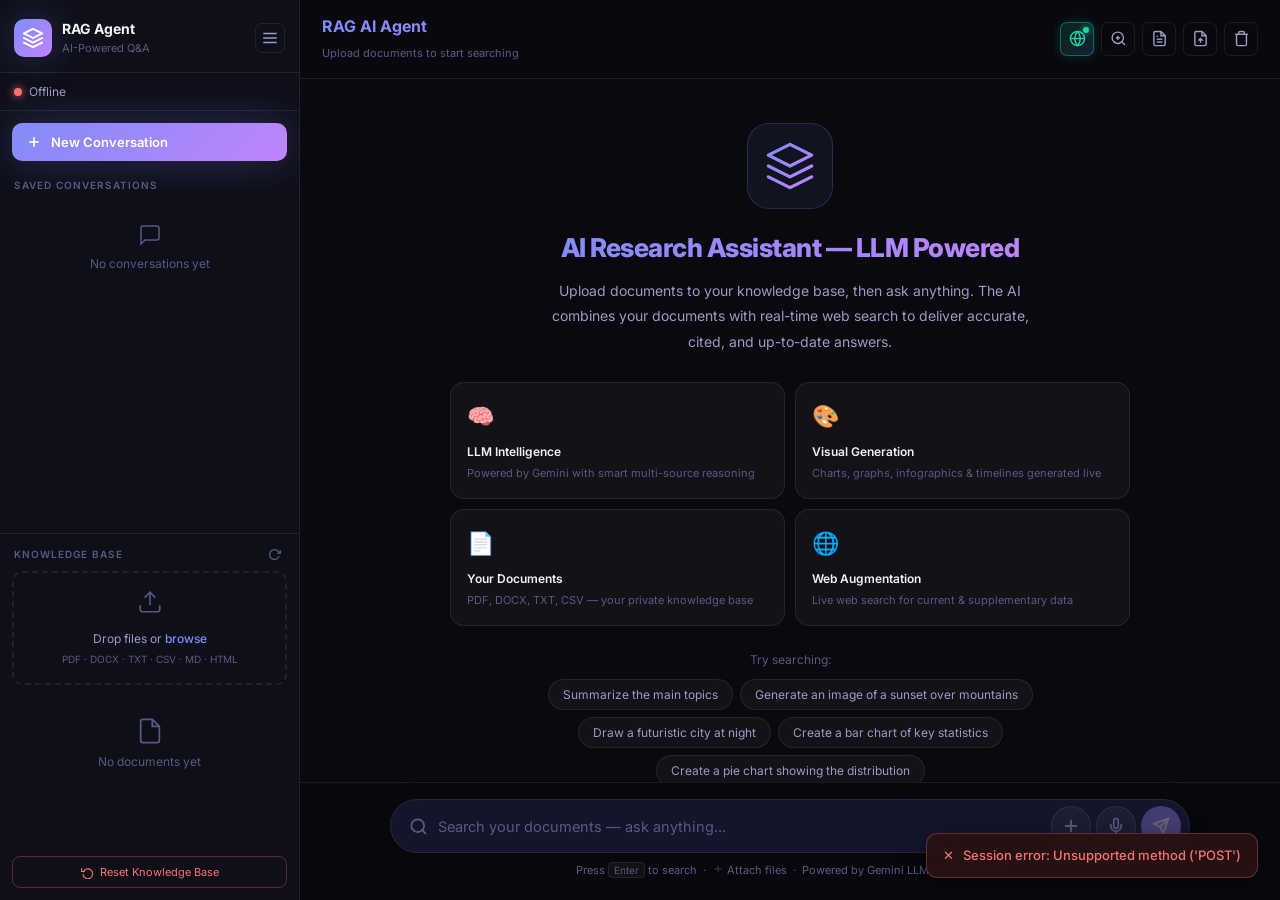
==== frontend/index.html @ 33120e72 "Initial clean commit" ====
<!DOCTYPE html>
<html lang="en">
<head>
  <meta charset="UTF-8" />
  <meta name="viewport" content="width=device-width, initial-scale=1.0" />
  <title>RAG AI Agent — Intelligent Document Q&A</title>
  <meta name="description" content="Upload documents and get AI-powered answers with source citations." />
  <link rel="preconnect" href="https://fonts.googleapis.com" />
  <link rel="preconnect" href="https://fonts.gstatic.com" crossorigin />
  <link href="https://fonts.googleapis.com/css2?family=Inter:wght@300;400;500;600;700;800&family=JetBrains+Mono:wght@400;500&display=swap" rel="stylesheet" />
  <link rel="stylesheet" href="index.css?v=3" />
</head>
<body>

<!-- ══════════════════════════════════ SIDEBAR ══════════════════════════════════ -->
<aside class="sidebar" id="sidebar">
  <div class="sidebar-header">
    <div class="logo">
      <div class="logo-icon">
        <svg width="22" height="22" viewBox="0 0 24 24" fill="none">
          <path d="M12 2L2 7l10 5 10-5-10-5zM2 17l10 5 10-5M2 12l10 5 10-5"
                stroke="currentColor" stroke-width="2" stroke-linecap="round" stroke-linejoin="round"/>
        </svg>
      </div>
      <div class="logo-text">
        <span class="logo-name">RAG Agent</span>
        <span class="logo-tagline">AI-Powered Q&A</span>
      </div>
    </div>
    <button class="sidebar-toggle" id="sidebarToggle" title="Toggle Sidebar">
      <svg width="18" height="18" viewBox="0 0 24 24" fill="none" stroke="currentColor" stroke-width="2">
        <path d="M3 12h18M3 6h18M3 18h18"/>
      </svg>
    </button>
  </div>

  <!-- Status -->
  <div class="status-bar" id="statusBar">
    <div class="status-dot" id="statusDot"></div>
    <span class="status-text" id="statusText">Checking...</span>
    <span class="status-docs" id="statusDocs" hidden></span>
  </div>

  <!-- New Chat -->
  <button class="new-chat-btn" id="newChatBtn">
    <svg width="16" height="16" viewBox="0 0 24 24" fill="none" stroke="currentColor" stroke-width="2.5">
      <line x1="12" y1="5" x2="12" y2="19"/><line x1="5" y1="12" x2="19" y2="12"/>
    </svg>
    New Conversation
  </button>

  <!-- Chat History -->
  <div class="sidebar-section" id="chatHistorySection">
    <div class="section-header">
      <span class="section-title">Saved Conversations</span>
    </div>
    <div class="chat-list" id="chatList">
      <div class="chat-empty" id="chatEmpty">
        <svg width="24" height="24" viewBox="0 0 24 24" fill="none" stroke="currentColor" stroke-width="1.5">
          <path d="M21 15a2 2 0 0 1-2 2H7l-4 4V5a2 2 0 0 1 2-2h14a2 2 0 0 1 2 2z"/>
        </svg>
        <p>No conversations yet</p>
      </div>
    </div>
  </div>

  <!-- Knowledge Base -->
  <div class="sidebar-section">
    <div class="section-header">
      <span class="section-title">Knowledge Base</span>
      <button class="section-action" id="refreshDocsBtn" title="Refresh">
        <svg width="13" height="13" viewBox="0 0 24 24" fill="none" stroke="currentColor" stroke-width="2.5">
          <path d="M23 4v6h-6"/><path d="M20.49 15a9 9 0 1 1-2.12-9.36L23 10"/>
        </svg>
      </button>
    </div>

    <!-- Upload Zone -->
    <div class="upload-zone" id="uploadZone">
      <input type="file" id="fileInput" multiple accept=".pdf,.docx,.doc,.txt,.md,.csv,.html,.htm" hidden />
      <div class="upload-icon">
        <svg width="26" height="26" viewBox="0 0 24 24" fill="none" stroke="currentColor" stroke-width="1.5">
          <path d="M21 15v4a2 2 0 0 1-2 2H5a2 2 0 0 1-2-2v-4"/>
          <polyline points="17 8 12 3 7 8"/><line x1="12" y1="3" x2="12" y2="15"/>
        </svg>
      </div>
      <p class="upload-text">Drop files or <span class="upload-link">browse</span></p>
      <p class="upload-hint">PDF · DOCX · TXT · CSV · MD · HTML</p>
    </div>

    <!-- Progress -->
    <div class="upload-progress" id="uploadProgress" hidden>
      <div class="progress-bar"><div class="progress-fill" id="progressFill"></div></div>
      <span class="progress-label" id="progressLabel">Uploading...</span>
    </div>

    <!-- Doc List -->
    <div class="doc-list" id="docList">
      <div class="doc-empty" id="docEmpty">
        <svg width="28" height="28" viewBox="0 0 24 24" fill="none" stroke="currentColor" stroke-width="1.5">
          <path d="M14 2H6a2 2 0 0 0-2 2v16a2 2 0 0 0 2 2h12a2 2 0 0 0 2-2V8z"/>
          <polyline points="14 2 14 8 20 8"/>
        </svg>
        <p>No documents yet</p>
      </div>
    </div>

    <!-- Reset -->
    <button class="reset-btn" id="resetKbBtn">
      <svg width="13" height="13" viewBox="0 0 24 24" fill="none" stroke="currentColor" stroke-width="2">
        <polyline points="1 4 1 10 7 10"/><path d="M3.51 15a9 9 0 1 0 .49-3.55"/>
      </svg>
      Reset Knowledge Base
    </button>
  </div>
</aside>

<!-- ══════════════════════════════════ MAIN ══════════════════════════════════ -->
<main class="main" id="main">

  <!-- Top Header -->
  <header class="chat-header">
    <button class="mobile-menu-btn" id="mobileMenuBtn">
      <svg width="20" height="20" viewBox="0 0 24 24" fill="none" stroke="currentColor" stroke-width="2">
        <path d="M3 12h18M3 6h18M3 18h18"/>
      </svg>
    </button>
    <div class="header-info">
      <h1 class="header-title" id="headerTitle">RAG AI Agent</h1>
      <span class="header-sub" id="headerSub">Upload documents to start searching</span>
    </div>
    <div class="header-actions">
      <button class="header-btn web-search-toggle active" id="webSearchToggle" title="Web Search: ON — Click to toggle">
        <svg width="17" height="17" viewBox="0 0 24 24" fill="none" stroke="currentColor" stroke-width="2">
          <circle cx="12" cy="12" r="10"/>
          <line x1="2" y1="12" x2="22" y2="12"/>
          <path d="M12 2a15.3 15.3 0 0 1 4 10 15.3 15.3 0 0 1-4 10 15.3 15.3 0 0 1-4-10 15.3 15.3 0 0 1 4-10z"/>
        </svg>
      </button>
      <button class="header-btn" id="topicSearchBtn" title="Keyword Search & Topic Navigation">
        <svg width="17" height="17" viewBox="0 0 24 24" fill="none" stroke="currentColor" stroke-width="2">
          <circle cx="11" cy="11" r="8"/><line x1="21" y1="21" x2="16.65" y2="16.65"/>
          <line x1="8" y1="11" x2="14" y2="11"/>
          <line x1="11" y1="8" x2="11" y2="14"/>
        </svg>
      </button>
      <button class="header-btn" id="generateQuizBtn" title="Auto Generate Quiz">
        <svg width="17" height="17" viewBox="0 0 24 24" fill="none" stroke="currentColor" stroke-width="2">
          <path d="M14 2H6a2 2 0 0 0-2 2v16a2 2 0 0 0 2 2h12a2 2 0 0 0 2-2V8z"></path>
          <polyline points="14 2 14 8 20 8"></polyline>
          <line x1="16" y1="13" x2="8" y2="13"></line>
          <line x1="16" y1="17" x2="8" y2="17"></line>
          <polyline points="10 9 9 9 8 9"></polyline>
        </svg>
      </button>
      <button class="header-btn" id="generatePdfBtn" title="Generate PDF on Topic">
        <svg width="17" height="17" viewBox="0 0 24 24" fill="none" stroke="currentColor" stroke-width="2">
          <path d="M14 2H6a2 2 0 0 0-2 2v16a2 2 0 0 0 2 2h12a2 2 0 0 0 2-2V8z"></path>
          <polyline points="14 2 14 8 20 8"></polyline>
          <line x1="12" y1="18" x2="12" y2="12"></line>
          <polyline points="9 15 12 12 15 15"></polyline>
        </svg>
      </button>
      <button class="header-btn" id="clearChatBtn" title="Clear conversation">
        <svg width="17" height="17" viewBox="0 0 24 24" fill="none" stroke="currentColor" stroke-width="2">
          <polyline points="3 6 5 6 21 6"/>
          <path d="M19 6v14a2 2 0 0 1-2 2H7a2 2 0 0 1-2-2V6m3 0V4a2 2 0 0 1 2-2h4a2 2 0 0 1 2 2v2"/>
        </svg>
      </button>
    </div>
  </header>

  <!-- Messages / Welcome Area -->
  <div class="chat-area" id="chatArea">

    <!-- Welcome Screen (shown before first query) -->
    <div class="welcome-screen" id="welcomeScreen">
      <div class="welcome-icon">
        <svg width="52" height="52" viewBox="0 0 24 24" fill="none">
          <path d="M12 2L2 7l10 5 10-5-10-5z" stroke="url(#wg)" stroke-width="1.5" stroke-linecap="round" stroke-linejoin="round"/>
          <path d="M2 17l10 5 10-5"           stroke="url(#wg)" stroke-width="1.5" stroke-linecap="round" stroke-linejoin="round"/>
          <path d="M2 12l10 5 10-5"           stroke="url(#wg)" stroke-width="1.5" stroke-linecap="round" stroke-linejoin="round"/>
          <defs>
            <linearGradient id="wg" x1="2" y1="2" x2="22" y2="22" gradientUnits="userSpaceOnUse">
              <stop stop-color="#818cf8"/><stop offset="1" stop-color="#c084fc"/>
            </linearGradient>
          </defs>
        </svg>
      </div>
      <h2 class="welcome-title">AI Research Assistant — LLM Powered</h2>
      <p class="welcome-desc">Upload documents to your knowledge base, then ask anything. The AI combines your documents with real-time web search to deliver accurate, cited, and up-to-date answers.</p>

      <div class="welcome-cards">
        <div class="wcard"><div class="wcard-icon">🧠</div><h3>LLM Intelligence</h3><p>Powered by Gemini with smart multi-source reasoning</p></div>
        <div class="wcard"><div class="wcard-icon">🎨</div><h3>Visual Generation</h3><p>Charts, graphs, infographics & timelines generated live</p></div>
        <div class="wcard"><div class="wcard-icon">📄</div><h3>Your Documents</h3><p>PDF, DOCX, TXT, CSV — your private knowledge base</p></div>
        <div class="wcard"><div class="wcard-icon">🌐</div><h3>Web Augmentation</h3><p>Live web search for current & supplementary data</p></div>
      </div>

      <p class="suggestions-label">Try searching:</p>
      <div class="suggestion-chips" id="suggestionChips">
        <button class="chip">Summarize the main topics</button>
        <button class="chip">Generate an image of a sunset over mountains</button>
        <button class="chip">Draw a futuristic city at night</button>
        <button class="chip">Create a bar chart of key statistics</button>
        <button class="chip">Create a pie chart showing the distribution</button>
      </div>
    </div>

    <!-- Chat messages injected here -->
    <div class="messages" id="messages"></div>
  </div>

  <!-- ══════════ SEARCH BAR ══════════ -->
  <div class="search-area" id="searchArea">
    <div class="search-bar-wrap">
      <!-- Attached files preview area -->
      <div class="attached-files-preview" id="attachedFilesPreview" hidden></div>

      <div class="search-bar" id="searchBar">
        <span class="search-icon-left">
          <svg width="19" height="19" viewBox="0 0 24 24" fill="none" stroke="currentColor" stroke-width="2.2" stroke-linecap="round" stroke-linejoin="round">
            <circle cx="11" cy="11" r="8"/><line x1="21" y1="21" x2="16.65" y2="16.65"/>
          </svg>
        </span>
        <input
          type="text"
          class="search-input"
          id="chatInput"
          placeholder="Search your documents — ask anything..."
          maxlength="4000"
          autocomplete="off"
        />
        <!-- Attach file button -->
        <button type="button" class="search-attach-btn" id="attachBtn" title="Attach files (PDF, images, docs)">
          <svg width="18" height="18" viewBox="0 0 24 24" fill="none" stroke="currentColor" stroke-width="2.5" stroke-linecap="round" stroke-linejoin="round">
            <line x1="12" y1="5" x2="12" y2="19"></line>
            <line x1="5" y1="12" x2="19" y2="12"></line>
          </svg>
        </button>
        <button type="button" class="search-submit" id="voiceBtn" title="Voice Search">
          <svg width="18" height="18" viewBox="0 0 24 24" fill="none" stroke="currentColor" stroke-width="2.2" stroke-linecap="round" stroke-linejoin="round">
            <path d="M12 2a3 3 0 0 0-3 3v7a3 3 0 0 0 6 0V5a3 3 0 0 0-3-3Z"></path>
            <path d="M19 10v2a7 7 0 0 1-14 0v-2"></path>
            <line x1="12" y1="19" x2="12" y2="22"></line>
          </svg>
        </button>
        <button class="search-submit" id="sendBtn" disabled title="Search">
          <svg width="18" height="18" viewBox="0 0 24 24" fill="none" stroke="currentColor" stroke-width="2.5" stroke-linecap="round" stroke-linejoin="round">
            <line x1="22" y1="2" x2="11" y2="13"/>
            <polygon points="22 2 15 22 11 13 2 9 22 2"/>
          </svg>
        </button>
      </div>
    </div>
    <!-- Hidden file input (must be outside the search-bar flex container to work reliably) -->
    <input type="file" id="chatFileInput" multiple accept=".pdf,.docx,.doc,.txt,.md,.csv,.html,.htm,.png,.jpg,.jpeg,.gif,.webp,.bmp,.svg" style="display:none;position:absolute;width:0;height:0;overflow:hidden" />
    <p class="search-hint">Press <kbd>Enter</kbd> to search &nbsp;·&nbsp; <svg width="12" height="12" viewBox="0 0 24 24" fill="none" stroke="currentColor" stroke-width="2.5" style="vertical-align:-1px;opacity:.5"><line x1="12" y1="5" x2="12" y2="19"></line><line x1="5" y1="12" x2="19" y2="12"></line></svg> Attach files &nbsp;·&nbsp; Powered by Gemini LLM + Web Search</p>
  </div>

</main>

<!-- Topic Search Panel -->
<div class="topic-search-overlay" id="topicSearchOverlay" hidden>
  <div class="topic-search-panel" id="topicSearchPanel">
    <div class="topic-panel-header">
      <div class="topic-panel-title-row">
        <div class="topic-panel-icon">
          <svg width="20" height="20" viewBox="0 0 24 24" fill="none" stroke="currentColor" stroke-width="2">
            <circle cx="11" cy="11" r="8"/><line x1="21" y1="21" x2="16.65" y2="16.65"/>
          </svg>
        </div>
        <div>
          <h2 class="topic-panel-title">Keyword Search</h2>
          <p class="topic-panel-subtitle">Find topics & sections across all documents</p>
        </div>
      </div>
      <button class="topic-panel-close" id="topicSearchClose" title="Close">
        <svg width="18" height="18" viewBox="0 0 24 24" fill="none" stroke="currentColor" stroke-width="2.5">
          <line x1="18" y1="6" x2="6" y2="18"/><line x1="6" y1="6" x2="18" y2="18"/>
        </svg>
      </button>
    </div>
    <div class="topic-search-input-wrap">
      <svg class="topic-search-icon" width="16" height="16" viewBox="0 0 24 24" fill="none" stroke="currentColor" stroke-width="2.2">
        <circle cx="11" cy="11" r="8"/><line x1="21" y1="21" x2="16.65" y2="16.65"/>
      </svg>
      <input type="text" class="topic-search-input" id="topicSearchInput" placeholder='Search keywords, e.g. "Encryption", "Machine Learning"...' autocomplete="off" />
      <button class="topic-search-go" id="topicSearchGo" title="Search">
        <svg width="16" height="16" viewBox="0 0 24 24" fill="none" stroke="currentColor" stroke-width="2.5">
          <polyline points="9 18 15 12 9 6"/>
        </svg>
      </button>
    </div>
    <div class="topic-search-stats" id="topicSearchStats" hidden></div>
    <div class="topic-search-results" id="topicSearchResults">
      <div class="topic-empty-state" id="topicEmptyState">
        <div class="topic-empty-icon">🔍</div>
        <p class="topic-empty-title">Search your documents</p>
        <p class="topic-empty-desc">Enter a keyword to find all relevant sections, topics, and pages across your uploaded PDFs and documents.</p>
        <div class="topic-suggestion-chips">
          <button class="topic-chip" data-keyword="summary">Summary</button>
          <button class="topic-chip" data-keyword="introduction">Introduction</button>
          <button class="topic-chip" data-keyword="conclusion">Conclusion</button>
          <button class="topic-chip" data-keyword="methodology">Methodology</button>
          <button class="topic-chip" data-keyword="results">Results</button>
        </div>
      </div>
      <div class="topic-loading" id="topicLoading" hidden>
        <div class="topic-loading-spinner"></div>
        <p>Searching documents...</p>
      </div>
    </div>
  </div>
</div>

<!-- Toast container -->
<div class="toast-container" id="toastContainer"></div>

<!-- Confirm modal -->
<div class="modal-overlay" id="confirmModal" hidden>
  <div class="modal">
    <div class="modal-icon">⚠️</div>
    <h3 class="modal-title" id="modalTitle">Confirm Action</h3>
    <p class="modal-body"  id="modalBody">Are you sure?</p>
    <div class="modal-actions">
      <button class="modal-btn modal-cancel"  id="modalCancel">Cancel</button>
      <button class="modal-btn modal-confirm" id="modalConfirm">Confirm</button>
    </div>
  </div>
</div>

<!-- Topic PDF Generation Modal -->
<div class="modal-overlay" id="pdfTopicModal" hidden>
  <div class="modal">
    <div class="modal-icon">📄</div>
    <h3 class="modal-title">Generate PDF Report</h3>
    <p class="modal-body" style="font-size: 13px; color: var(--t2); line-height: 1.6; margin-bottom: 12px;">Enter the topic you want to generate a detailed, structured PDF report for. The report will be automatically added to your Knowledge Base.</p>
    <div class="modal-input-wrap" style="margin: 15px 0; width: 100%;">
      <input type="text" id="pdfTopicInput" placeholder="e.g., Quantum Computing, Neural Networks, Photosynthesis..." 
             style="width: 100%; padding: 10px 14px; border-radius: 8px; border: 1px solid var(--border); background: var(--bg-card); color: var(--t1); font-family: inherit; font-size: 14px; outline: none; transition: border-color 0.2s;" />
    </div>
    <div class="modal-actions">
      <button class="modal-btn modal-cancel" id="pdfTopicCancel">Cancel</button>
      <button class="modal-btn modal-confirm" id="pdfTopicConfirm" style="background: var(--indigo); border: none; color: #fff;">Generate</button>
    </div>
  </div>
</div>

<script src="app.js?v=3"></script>
</body>
</html>
---- frontend/index.css ----
/* ── Variables ── */
:root {
  --bg:        #09090f;
  --bg-s:      #0f0f1a;
  --bg-e:      #14142b;
  --bg-card:   rgba(255,255,255,0.04);
  --bg-hover:  rgba(255,255,255,0.07);
  --indigo:    #818cf8;
  --purple:    #c084fc;
  --grad:      linear-gradient(135deg,#818cf8,#c084fc);
  --glow:      0 0 40px rgba(129,140,248,.25);
  --t1:        #f1f1f8;
  --t2:        #9b9bc4;
  --tm:        #5a5a80;
  --border:    rgba(255,255,255,.08);
  --bfocus:    rgba(129,140,248,.5);
  --green:     #22d3a5;
  --red:       #f87171;
  --yellow:    #fbbf24;
  --sw:        300px;
  --ease:      cubic-bezier(.4,0,.2,1);
  --dur:       .2s;
}

*,*::before,*::after{box-sizing:border-box;margin:0;padding:0}

html{height:100%}

body {
  height: 100vh;
  display: flex;
  overflow: hidden;
  background: var(--bg);
  color: var(--t1);
  font-family: 'Inter', system-ui, sans-serif;
  font-size: 15px;
  line-height: 1.6;
  -webkit-font-smoothing: antialiased;
}

::-webkit-scrollbar{width:5px}
::-webkit-scrollbar-track{background:transparent}
::-webkit-scrollbar-thumb{background:var(--border);border-radius:99px}

/* ══ SIDEBAR ══ */
.sidebar {
  width: var(--sw);
  min-width: var(--sw);
  height: 100vh;
  background: var(--bg-s);
  border-right: 1px solid var(--border);
  display: flex;
  flex-direction: column;
  overflow: hidden;
  flex-shrink: 0;
  transition: width var(--dur) var(--ease), min-width var(--dur) var(--ease);
}
.sidebar.collapsed{width:0;min-width:0}

.sidebar-header{
  display:flex;align-items:center;justify-content:space-between;
  padding:18px 14px 14px;border-bottom:1px solid var(--border);flex-shrink:0;
}
.logo{display:flex;align-items:center;gap:10px}
.logo-icon{
  width:38px;height:38px;border-radius:10px;background:var(--grad);
  display:flex;align-items:center;justify-content:center;color:#fff;
  flex-shrink:0;box-shadow:var(--glow);
}
.logo-name{display:block;font-size:14px;font-weight:700;color:var(--t1)}
.logo-tagline{display:block;font-size:11px;color:var(--tm)}
.sidebar-toggle{
  background:none;border:1px solid var(--border);border-radius:7px;
  color:var(--t2);width:30px;height:30px;display:flex;align-items:center;
  justify-content:center;cursor:pointer;transition:all var(--dur) var(--ease);
}
.sidebar-toggle:hover{background:var(--bg-hover);color:var(--t1)}

.status-bar{
  display:flex;align-items:center;gap:7px;padding:9px 14px;
  border-bottom:1px solid var(--border);flex-shrink:0;
}
.status-dot{width:8px;height:8px;border-radius:50%;background:var(--tm);flex-shrink:0;transition:background .5s}
.status-dot.ok{background:var(--green);box-shadow:0 0 8px var(--green)}
.status-dot.error{background:var(--red);box-shadow:0 0 8px var(--red)}
.status-dot.warn{background:var(--yellow);box-shadow:0 0 8px var(--yellow)}
.status-dot.pulsing{animation:pdot 1.2s ease-in-out infinite}
@keyframes pdot{0%,100%{opacity:1}50%{opacity:.3}}
.status-text{font-size:12px;color:var(--t2);flex:1}
.status-docs{font-size:11px;color:var(--tm);background:var(--bg-card);padding:2px 7px;border-radius:99px;border:1px solid var(--border)}

.new-chat-btn{
  margin:12px 12px 6px;display:flex;align-items:center;gap:9px;padding:11px 14px;
  background:var(--grad);border:none;border-radius:10px;color:#fff;font-size:13px;
  font-weight:600;font-family:inherit;cursor:pointer;box-shadow:var(--glow);
  transition:opacity var(--dur),transform var(--dur);
}
.new-chat-btn:hover{opacity:.85;transform:translateY(-1px)}

.sidebar-section{display:flex;flex-direction:column;flex:1;overflow:hidden}
.section-header{display:flex;align-items:center;justify-content:space-between;padding:10px 14px 6px;flex-shrink:0}
.section-title{font-size:10px;font-weight:600;color:var(--tm);text-transform:uppercase;letter-spacing:1px}
.section-action{background:none;border:none;color:var(--tm);cursor:pointer;padding:4px;border-radius:5px;display:flex;align-items:center;transition:color var(--dur),background var(--dur)}
.section-action:hover{color:var(--t1);background:var(--bg-hover)}

.upload-zone{
  margin:0 12px 8px;border:2px dashed var(--border);border-radius:10px;
  padding:16px 10px;text-align:center;cursor:pointer;transition:all var(--dur) var(--ease);flex-shrink:0;
}
.upload-zone:hover,.upload-zone.drag-over{border-color:var(--indigo);background:rgba(129,140,248,.06)}
.upload-icon{color:var(--tm);margin-bottom:7px}
.upload-zone:hover .upload-icon{color:var(--indigo)}
.upload-text{font-size:12px;color:var(--t2)}
.upload-link{color:var(--indigo);font-weight:500}
.upload-hint{font-size:10px;color:var(--tm);margin-top:3px}

.upload-progress{margin:0 12px 8px;flex-shrink:0}
.progress-bar{height:4px;background:var(--border);border-radius:99px;overflow:hidden;margin-bottom:5px}
.progress-fill{height:100%;background:var(--grad);border-radius:99px;width:0%;transition:width .4s var(--ease)}
.progress-label{font-size:11px;color:var(--tm)}

.doc-list{flex:1;overflow-y:auto;padding:0 6px}
.doc-empty{display:flex;flex-direction:column;align-items:center;gap:7px;padding:24px 14px;color:var(--tm);text-align:center}
.doc-empty p{font-size:12px}
.doc-item{
  display:flex;align-items:flex-start;gap:9px;padding:9px;border-radius:9px;
  cursor:default;transition:background var(--dur);border:1px solid transparent;margin-bottom:3px;
  animation:sin .25s var(--ease);
}
@keyframes sin{from{opacity:0;transform:translateX(-8px)}to{opacity:1;transform:none}}
.doc-item:hover{background:var(--bg-hover);border-color:var(--border)}
.doc-icon{width:30px;height:30px;border-radius:7px;display:flex;align-items:center;justify-content:center;font-size:13px;flex-shrink:0}
.doc-icon.pdf{background:rgba(248,113,113,.12)}
.doc-icon.docx,.doc-icon.doc{background:rgba(96,165,250,.12)}
.doc-icon.txt,.doc-icon.md{background:rgba(52,211,153,.12)}
.doc-icon.csv{background:rgba(251,191,36,.12)}
.doc-icon.html,.doc-icon.htm{background:rgba(251,146,60,.12)}
.doc-info{flex:1;min-width:0}
.doc-name{font-size:11px;font-weight:500;color:var(--t1);white-space:nowrap;overflow:hidden;text-overflow:ellipsis}
.doc-meta{font-size:10px;color:var(--tm);margin-top:1px}
.doc-delete{background:none;border:none;color:var(--tm);cursor:pointer;padding:3px;border-radius:5px;opacity:0;transition:all var(--dur)}
.doc-item:hover .doc-delete{opacity:1}
.doc-delete:hover{color:var(--red);background:rgba(248,113,113,.12)}

.reset-btn{
  display:flex;align-items:center;gap:6px;justify-content:center;
  margin:6px 12px 12px;padding:8px;background:none;
  border:1px solid rgba(248,113,113,.3);border-radius:8px;color:var(--red);
  font-size:11px;font-family:inherit;cursor:pointer;transition:all var(--dur);flex-shrink:0;
}
.reset-btn:hover{background:rgba(248,113,113,.08);border-color:var(--red)}

/* Chat list styles */
.chat-list {
  flex: 1;
  overflow-y: auto;
  padding: 0 6px;
  border-bottom: 1px solid var(--border);
}
.chat-empty {
  display: flex;
  flex-direction: column;
  align-items: center;
  gap: 7px;
  padding: 24px 14px;
  color: var(--tm);
  text-align: center;
}
.chat-empty p {
  font-size: 12px;
}
.chat-item {
  display: flex;
  align-items: center;
  gap: 9px;
  padding: 9px;
  border-radius: 9px;
  cursor: pointer;
  transition: background var(--dur), border-color var(--dur);
  border: 1px solid transparent;
  margin-bottom: 3px;
  animation: sin .25s var(--ease);
  position: relative;
}
.chat-item:hover {
  background: var(--bg-hover);
  border-color: var(--border);
}
.chat-item.active {
  background: rgba(129,140,248,.1);
  border-color: rgba(129,140,248,.25);
}
.chat-icon {
  width: 30px;
  height: 30px;
  border-radius: 7px;
  display: flex;
  align-items: center;
  justify-content: center;
  font-size: 13px;
  flex-shrink: 0;
  background: rgba(192,132,252,.12);
}
.chat-info {
  flex: 1;
  min-width: 0;
}
.chat-name {
  font-size: 11px;
  font-weight: 500;
  color: var(--t1);
  white-space: nowrap;
  overflow: hidden;
  text-overflow: ellipsis;
}
.chat-meta {
  font-size: 10px;
  color: var(--tm);
  margin-top: 1px;
}
.chat-delete {
  background: none;
  border: none;
  color: var(--tm);
  cursor: pointer;
  padding: 3px;
  border-radius: 5px;
  opacity: 0;
  transition: all var(--dur);
  display: flex;
  align-items: center;
  justify-content: center;
}
.chat-item:hover .chat-delete {
  opacity: 1;
}
.chat-delete:hover {
  color: var(--red);
  background: rgba(248,113,113,.12);
}


/* ══ MAIN ══ */
.main {
  flex: 1;
  min-width: 0;
  height: 100vh;
  display: flex;
  flex-direction: column;
  overflow: hidden;
  background: var(--bg);
}

/* Header */
.chat-header{
  display:flex;align-items:center;gap:12px;padding:14px 22px;
  border-bottom:1px solid var(--border);background:rgba(9,9,15,.85);
  backdrop-filter:blur(12px);flex-shrink:0;z-index:10;
}
.mobile-menu-btn{display:none;background:none;border:none;color:var(--t2);cursor:pointer;padding:5px;border-radius:7px}
.mobile-menu-btn:hover{background:var(--bg-hover)}
.header-info{flex:1}
.header-title{
  font-size:16px;font-weight:700;
  background:var(--grad);-webkit-background-clip:text;-webkit-text-fill-color:transparent;
}
.header-sub{font-size:11px;color:var(--tm)}
.header-actions{display:flex;gap:7px}
.header-btn{
  background:none;border:1px solid var(--border);border-radius:7px;
  color:var(--t2);width:34px;height:34px;display:flex;align-items:center;
  justify-content:center;cursor:pointer;transition:all var(--dur);
}
.header-btn:hover{background:var(--bg-hover);color:var(--t1)}

/* Chat area (scrollable) */
.chat-area{
  flex:1;
  overflow-y:auto;
  padding:24px;
  display:flex;
  flex-direction:column;
  min-height:0;
}

/* Welcome */
.welcome-screen{
  display:flex;flex-direction:column;align-items:center;text-align:center;
  max-width:680px;margin:auto;padding:20px 0;animation:fup .5s var(--ease);
}
@keyframes fup{from{opacity:0;transform:translateY(18px)}to{opacity:1;transform:none}}
.welcome-icon{
  width:86px;height:86px;border-radius:22px;background:rgba(129,140,248,.08);
  display:flex;align-items:center;justify-content:center;margin-bottom:18px;
  border:1px solid rgba(129,140,248,.2);animation:float 4s ease-in-out infinite;
}
@keyframes float{0%,100%{transform:translateY(0)}50%{transform:translateY(-7px)}}
.welcome-title{font-size:26px;font-weight:800;letter-spacing:-.5px;margin-bottom:10px;background:var(--grad);-webkit-background-clip:text;-webkit-text-fill-color:transparent}
.welcome-desc{font-size:14px;color:var(--t2);max-width:480px;margin-bottom:28px;line-height:1.8}
.welcome-cards{display:grid;grid-template-columns:repeat(2,1fr);gap:10px;width:100%;margin-bottom:24px}
.wcard{background:var(--bg-card);border:1px solid var(--border);border-radius:14px;padding:16px;text-align:left;transition:all var(--dur)}
.wcard:hover{background:var(--bg-hover);border-color:rgba(129,140,248,.3);transform:translateY(-2px)}
.wcard-icon{font-size:22px;margin-bottom:8px}
.wcard h3{font-size:12px;font-weight:600;color:var(--t1);margin-bottom:4px}
.wcard p{font-size:11px;color:var(--tm);line-height:1.5}
.suggestions-label{font-size:12px;color:var(--tm);margin-bottom:10px}
.suggestion-chips{display:flex;flex-wrap:wrap;gap:7px;justify-content:center}
.chip{
  background:var(--bg-card);border:1px solid var(--border);border-radius:99px;
  padding:7px 14px;font-size:12px;color:var(--t2);cursor:pointer;font-family:inherit;
  transition:all var(--dur);
}
.chip:hover{border-color:var(--indigo);color:var(--indigo);background:rgba(129,140,248,.07)}

/* Messages */
.messages{display:flex;flex-direction:column;gap:18px;max-width:780px;margin:0 auto;width:100%}
.message{display:flex;gap:12px;animation:fup .3s var(--ease)}
.message.user{flex-direction:row-reverse}
.message-avatar{width:34px;height:34px;border-radius:9px;flex-shrink:0;display:flex;align-items:center;justify-content:center;font-size:15px}
.message.user .message-avatar{background:var(--grad)}
.message.assistant .message-avatar{background:rgba(129,140,248,.1);border:1px solid rgba(129,140,248,.2)}
.message-body{flex:1;max-width:80%}
.message.user .message-body{display:flex;flex-direction:column;align-items:flex-end}
.message-bubble{padding:12px 16px;border-radius:14px;font-size:14px;line-height:1.75}
.message.user .message-bubble{background:var(--grad);color:#fff;border-bottom-right-radius:3px}
.message.assistant .message-bubble{background:var(--bg-e);border:1px solid var(--border);border-bottom-left-radius:3px;color:var(--t1)}
.message-bubble.streaming::after{content:'▋';animation:blink .7s step-end infinite;margin-left:2px;color:var(--indigo)}
@keyframes blink{0%,100%{opacity:1}50%{opacity:0}}
.message-bubble p{margin:0 0 7px}
.message-bubble p:last-child{margin-bottom:0}
.message-bubble code{font-family:'JetBrains Mono',monospace;font-size:12px;background:rgba(255,255,255,.08);padding:2px 5px;border-radius:4px}
.message-bubble pre{background:rgba(0,0,0,.3);border:1px solid var(--border);border-radius:9px;padding:12px;margin:8px 0;overflow-x:auto}
.message-bubble pre code{background:none;padding:0}
.message-bubble strong{color:var(--indigo);font-weight:600}
.message-time{font-size:10px;color:var(--tm);margin-top:5px}

/* Loading dots */
.message-loading .dot-spin{display:flex;gap:5px;padding:12px 16px;background:var(--bg-e);border:1px solid var(--border);border-radius:14px;border-bottom-left-radius:3px;width:fit-content}
.dot-spin span{width:7px;height:7px;border-radius:50%;background:var(--indigo);animation:db 1.2s ease-in-out infinite}
.dot-spin span:nth-child(2){animation-delay:.2s}
.dot-spin span:nth-child(3){animation-delay:.4s}
@keyframes db{0%,80%,100%{transform:scale(.6);opacity:.4}40%{transform:scale(1.1);opacity:1}}

/* Sources */
.sources-panel{margin-top:9px;border:1px solid var(--border);border-radius:11px;overflow:hidden}
.sources-toggle{display:flex;align-items:center;gap:7px;width:100%;padding:9px 12px;background:var(--bg-card);border:none;color:var(--t2);cursor:pointer;font-size:11px;font-family:inherit;transition:background var(--dur)}
.sources-toggle:hover{background:var(--bg-hover)}
.sources-toggle svg{transition:transform var(--dur) var(--ease)}
.sources-toggle.open svg{transform:rotate(180deg)}
.sources-badge{background:rgba(129,140,248,.15);color:var(--indigo);border-radius:99px;padding:2px 7px;font-size:10px;font-weight:600;margin-left:auto}
.sources-list{display:none}
.sources-list.open{display:block}
.source-item{display:flex;gap:9px;padding:9px 12px;border-top:1px solid var(--border);transition:background var(--dur)}
.source-item:hover{background:var(--bg-hover)}
.source-num{width:20px;height:20px;border-radius:5px;background:rgba(129,140,248,.15);color:var(--indigo);font-size:10px;font-weight:700;display:flex;align-items:center;justify-content:center;flex-shrink:0}
.source-content{flex:1;min-width:0}
.source-file{font-size:11px;font-weight:600;color:var(--t1);margin-bottom:2px}
.source-snippet{font-size:10px;color:var(--tm);line-height:1.5}
.source-score{font-size:9px;color:var(--green);background:rgba(34,211,165,.1);border-radius:99px;padding:2px 6px;flex-shrink:0;align-self:flex-start}

/* ══ SEARCH BAR ══ */
.search-area {
  flex-shrink: 0;
  padding: 16px 24px 20px;
  border-top: 1px solid var(--border);
  background: rgba(9,9,15,.95);
  backdrop-filter: blur(16px);
}
.search-bar-wrap {
  max-width: 800px;
  margin: 0 auto;
}
.search-bar {
  display: flex;
  align-items: center;
  gap: 0;
  background: var(--bg-e);
  border: 1.5px solid var(--border);
  border-radius: 50px;
  height: 54px;
  padding: 0 8px 0 18px;
  transition: border-color var(--dur), box-shadow var(--dur);
  box-shadow: 0 4px 20px rgba(0,0,0,.35);
}
.search-bar:focus-within {
  border-color: var(--bfocus);
  box-shadow: 0 0 0 3px rgba(129,140,248,.12), 0 4px 20px rgba(0,0,0,.35);
}
.search-icon-left {
  color: var(--tm);
  display: flex;
  align-items: center;
  flex-shrink: 0;
  margin-right: 10px;
  transition: color var(--dur);
}
.search-bar:focus-within .search-icon-left { color: var(--indigo); }
.search-input {
  flex: 1;
  background: none;
  border: none;
  outline: none;
  color: var(--t1);
  font-size: 14.5px;
  font-family: inherit;
  height: 100%;
}
.search-input::placeholder { color: var(--tm); }
.search-submit {
  width: 40px;
  height: 40px;
  border-radius: 50%;
  border: none;
  background: var(--grad);
  color: #fff;
  cursor: pointer;
  display: flex;
  align-items: center;
  justify-content: center;
  flex-shrink: 0;
  transition: all var(--dur);
  box-shadow: 0 2px 12px rgba(129,140,248,.4);
}
.search-submit:disabled { opacity: .35; cursor: not-allowed; box-shadow: none; }
.search-submit:not(:disabled):hover { transform: scale(1.08); box-shadow: 0 4px 18px rgba(129,140,248,.6); }
#voiceBtn { background: var(--bg-card); color: var(--tm); box-shadow: none; border: 1px solid var(--border); margin-right: 5px; }
#voiceBtn:hover { background: var(--bg-hover); color: var(--t1); transform: scale(1.05); }
#voiceBtn.listening { background: var(--red); color: white; border-color: var(--red); animation: pulseRed 1.5s infinite; }
@keyframes pulseRed { 0% { box-shadow: 0 0 0 0 rgba(248,113,113,0.7); } 70% { box-shadow: 0 0 0 10px rgba(248,113,113,0); } 100% { box-shadow: 0 0 0 0 rgba(248,113,113,0); } }
.search-hint {
  font-size: 11px;
  color: var(--tm);
  text-align: center;
  margin-top: 9px;
}
.search-hint kbd {
  background: var(--bg-card);
  border: 1px solid var(--border);
  border-radius: 4px;
  padding: 1px 5px;
  font-family: inherit;
  font-size: 10px;
}

/* ══ TOAST ══ */
.toast-container{position:fixed;bottom:22px;right:22px;display:flex;flex-direction:column;gap:7px;z-index:1000}
.toast{display:flex;align-items:center;gap:9px;padding:11px 16px;border-radius:11px;font-size:13px;font-weight:500;backdrop-filter:blur(14px);border:1px solid var(--border);max-width:340px;box-shadow:0 8px 28px rgba(0,0,0,.4);animation:tin .3s var(--ease)}
@keyframes tin{from{opacity:0;transform:translateY(8px) scale(.95)}to{opacity:1;transform:none}}
.toast.success{background:rgba(22,43,32,.95);border-color:rgba(34,211,165,.3);color:var(--green)}
.toast.error{background:rgba(40,18,18,.95);border-color:rgba(248,113,113,.3);color:var(--red)}
.toast.info{background:rgba(18,18,40,.95);border-color:rgba(129,140,248,.3);color:var(--indigo)}
.toast-msg{flex:1}

/* ══ MODAL ══ */
.modal-overlay{position:fixed;inset:0;background:rgba(0,0,0,.7);backdrop-filter:blur(6px);z-index:500;display:flex;align-items:center;justify-content:center;animation:fmo .2s var(--ease)}
@keyframes fmo{from{opacity:0}to{opacity:1}}
.modal-overlay[hidden]{display:none!important}
.modal{background:var(--bg-e);border:1px solid var(--border);border-radius:18px;padding:30px;text-align:center;max-width:360px;width:90%;box-shadow:0 24px 60px rgba(0,0,0,.6);animation:mpop .3s var(--ease)}
@keyframes mpop{from{transform:scale(.85);opacity:0}to{transform:scale(1);opacity:1}}
.modal-icon{font-size:38px;margin-bottom:14px}
.modal-title{font-size:17px;font-weight:700;color:var(--t1);margin-bottom:9px}
.modal-body{font-size:13px;color:var(--t2);line-height:1.6;margin-bottom:22px}
.modal-actions{display:flex;gap:9px;justify-content:center}
.modal-btn{padding:9px 22px;border-radius:9px;font-size:13px;font-weight:600;font-family:inherit;cursor:pointer;transition:all var(--dur)}
.modal-cancel{background:none;border:1px solid var(--border);color:var(--t2)}
.modal-cancel:hover{background:var(--bg-hover)}
.modal-confirm{background:var(--red);border:none;color:#fff}
.modal-confirm:hover{opacity:.88;transform:translateY(-1px)}

/* ══ TOPIC SEARCH PANEL ══ */
.topic-search-overlay {
  position: fixed; inset: 0; z-index: 400;
  background: rgba(0,0,0,.6);
  backdrop-filter: blur(8px);
  display: flex; justify-content: flex-end;
  animation: fmo .2s var(--ease);
}
.topic-search-overlay[hidden] { display: none !important; }

.topic-search-panel {
  width: min(540px, 95vw);
  height: 100vh;
  background: var(--bg-s);
  border-left: 1px solid var(--border);
  display: flex; flex-direction: column;
  box-shadow: -12px 0 60px rgba(0,0,0,.5);
  animation: topicSlideIn .3s var(--ease);
}
@keyframes topicSlideIn { from { transform: translateX(100%); opacity: 0; } to { transform: translateX(0); opacity: 1; } }

.topic-panel-header {
  display: flex; align-items: center; justify-content: space-between;
  padding: 20px 22px 16px; border-bottom: 1px solid var(--border);
  flex-shrink: 0;
}
.topic-panel-title-row { display: flex; align-items: center; gap: 12px; }
.topic-panel-icon {
  width: 42px; height: 42px; border-radius: 12px;
  background: linear-gradient(135deg, rgba(129,140,248,.15), rgba(192,132,252,.15));
  border: 1px solid rgba(129,140,248,.25);
  display: flex; align-items: center; justify-content: center;
  color: var(--indigo); flex-shrink: 0;
}
.topic-panel-title { font-size: 16px; font-weight: 700; color: var(--t1); margin: 0; }
.topic-panel-subtitle { font-size: 11px; color: var(--tm); margin: 2px 0 0; }
.topic-panel-close {
  background: none; border: 1px solid var(--border); border-radius: 8px;
  color: var(--t2); width: 34px; height: 34px;
  display: flex; align-items: center; justify-content: center;
  cursor: pointer; transition: all var(--dur);
}
.topic-panel-close:hover { background: var(--bg-hover); color: var(--t1); }

.topic-search-input-wrap {
  display: flex; align-items: center; gap: 0;
  margin: 16px 18px 0; padding: 0 14px;
  background: var(--bg-e); border: 1.5px solid var(--border);
  border-radius: 12px; height: 48px;
  transition: border-color var(--dur), box-shadow var(--dur);
}
.topic-search-input-wrap:focus-within {
  border-color: var(--bfocus);
  box-shadow: 0 0 0 3px rgba(129,140,248,.1);
}
.topic-search-icon { color: var(--tm); flex-shrink: 0; margin-right: 10px; transition: color var(--dur); }
.topic-search-input-wrap:focus-within .topic-search-icon { color: var(--indigo); }
.topic-search-input {
  flex: 1; background: none; border: none; outline: none;
  color: var(--t1); font-size: 13.5px; font-family: inherit; height: 100%;
}
.topic-search-input::placeholder { color: var(--tm); }
.topic-search-go {
  width: 32px; height: 32px; border-radius: 8px; border: none;
  background: var(--grad); color: #fff; cursor: pointer;
  display: flex; align-items: center; justify-content: center;
  flex-shrink: 0; transition: all var(--dur);
  box-shadow: 0 2px 10px rgba(129,140,248,.3);
}
.topic-search-go:hover { transform: scale(1.08); box-shadow: 0 4px 16px rgba(129,140,248,.5); }

.topic-search-stats {
  display: flex; align-items: center; gap: 10px; flex-wrap: wrap;
  padding: 12px 20px; margin: 0; border-bottom: 1px solid var(--border);
  flex-shrink: 0;
}
.topic-stat-badge {
  display: inline-flex; align-items: center; gap: 5px;
  padding: 4px 10px; border-radius: 99px; font-size: 11px; font-weight: 600;
  border: 1px solid var(--border);
}
.topic-stat-badge.keyword { background: rgba(129,140,248,.1); color: var(--indigo); border-color: rgba(129,140,248,.25); }
.topic-stat-badge.count { background: rgba(34,211,165,.08); color: var(--green); border-color: rgba(34,211,165,.2); }
.topic-stat-badge.docs { background: rgba(251,191,36,.08); color: var(--yellow); border-color: rgba(251,191,36,.2); }

.topic-search-results {
  flex: 1; overflow-y: auto; padding: 14px 18px 24px;
}

/* Document group header */
.topic-doc-group { margin-bottom: 18px; }
.topic-doc-header {
  display: flex; align-items: center; gap: 8px; padding: 8px 0 6px;
  border-bottom: 1px solid rgba(255,255,255,.05); margin-bottom: 8px;
}
.topic-doc-icon { font-size: 16px; }
.topic-doc-name { font-size: 12px; font-weight: 600; color: var(--t1); flex: 1; }
.topic-doc-pages {
  font-size: 10px; color: var(--tm); background: var(--bg-card);
  padding: 2px 8px; border-radius: 99px; border: 1px solid var(--border);
}

/* Result cards */
.topic-result-card {
  background: var(--bg-card); border: 1px solid var(--border);
  border-radius: 12px; padding: 14px 16px; margin-bottom: 8px;
  cursor: pointer; transition: all .25s var(--ease);
  animation: topicCardIn .3s var(--ease) both;
}
.topic-result-card:hover {
  background: var(--bg-hover); border-color: rgba(129,140,248,.3);
  transform: translateX(4px);
  box-shadow: -4px 0 20px rgba(129,140,248,.08);
}
.topic-card-header {
  display: flex; align-items: center; gap: 8px; margin-bottom: 8px;
}
.topic-card-num {
  width: 22px; height: 22px; border-radius: 6px;
  background: rgba(129,140,248,.12); color: var(--indigo);
  font-size: 10px; font-weight: 700;
  display: flex; align-items: center; justify-content: center; flex-shrink: 0;
}
.topic-card-page { font-size: 10px; color: var(--tm); }
.topic-card-relevance {
  margin-left: auto; font-size: 9px; font-weight: 600;
  padding: 2px 7px; border-radius: 99px;
}
.topic-card-relevance.high { background: rgba(34,211,165,.1); color: var(--green); }
.topic-card-relevance.mid { background: rgba(251,191,36,.1); color: var(--yellow); }
.topic-card-relevance.low { background: rgba(248,113,113,.1); color: var(--red); }
.topic-card-exact {
  font-size: 9px; font-weight: 600; padding: 2px 7px;
  border-radius: 99px; background: rgba(129,140,248,.12);
  color: var(--indigo); margin-left: 4px;
}
.topic-card-snippet {
  font-size: 12px; color: var(--t2); line-height: 1.7;
  word-break: break-word;
}
.topic-card-snippet mark {
  background: rgba(129,140,248,.25); color: var(--indigo);
  padding: 1px 3px; border-radius: 3px; font-weight: 600;
}
@keyframes topicCardIn { from { opacity: 0; transform: translateY(8px); } to { opacity: 1; transform: none; } }

/* Empty state */
.topic-empty-state {
  display: flex; flex-direction: column; align-items: center;
  text-align: center; padding: 48px 20px;
}
.topic-empty-icon { font-size: 42px; margin-bottom: 14px; opacity: .6; }
.topic-empty-title { font-size: 15px; font-weight: 600; color: var(--t1); margin-bottom: 6px; }
.topic-empty-desc { font-size: 12px; color: var(--tm); max-width: 320px; line-height: 1.7; margin-bottom: 20px; }
.topic-suggestion-chips { display: flex; flex-wrap: wrap; gap: 6px; justify-content: center; }
.topic-chip {
  background: var(--bg-card); border: 1px solid var(--border); border-radius: 99px;
  padding: 5px 12px; font-size: 11px; color: var(--t2); cursor: pointer;
  font-family: inherit; transition: all var(--dur);
}
.topic-chip:hover { border-color: var(--indigo); color: var(--indigo); background: rgba(129,140,248,.07); }

/* No results */
.topic-no-results {
  text-align: center; padding: 40px 20px;
}
.topic-no-results-icon { font-size: 36px; margin-bottom: 12px; opacity: .5; }
.topic-no-results-title { font-size: 14px; font-weight: 600; color: var(--t1); margin-bottom: 6px; }
.topic-no-results-desc { font-size: 12px; color: var(--tm); }

/* Loading */
.topic-loading {
  display: flex; flex-direction: column; align-items: center; gap: 14px;
  padding: 48px 20px; color: var(--tm); font-size: 13px;
}
.topic-loading-spinner {
  width: 32px; height: 32px; border: 3px solid var(--border);
  border-top-color: var(--indigo); border-radius: 50%;
  animation: topicSpin .8s linear infinite;
}
@keyframes topicSpin { to { transform: rotate(360deg); } }

/* Ask AI button */
.topic-ask-ai-btn {
  display: flex; align-items: center; gap: 6px; justify-content: center;
  margin-top: 16px; padding: 10px 18px;
  background: var(--grad); border: none; border-radius: 10px;
  color: #fff; font-size: 12px; font-weight: 600; font-family: inherit;
  cursor: pointer; width: 100%;
  box-shadow: 0 4px 16px rgba(129,140,248,.3);
  transition: all var(--dur);
}
.topic-ask-ai-btn:hover { opacity: .88; transform: translateY(-1px); box-shadow: 0 6px 24px rgba(129,140,248,.4); }

/* ══ WEB SEARCH TOGGLE ══ */
.web-search-toggle {
  position: relative;
  transition: all var(--dur) var(--ease);
}
.web-search-toggle.active {
  background: linear-gradient(135deg, rgba(34,211,165,.15), rgba(96,165,250,.15));
  border-color: rgba(34,211,165,.4);
  color: var(--green);
  box-shadow: 0 0 12px rgba(34,211,165,.2);
}
.web-search-toggle.active:hover {
  background: linear-gradient(135deg, rgba(34,211,165,.25), rgba(96,165,250,.25));
  box-shadow: 0 0 18px rgba(34,211,165,.35);
}
.web-search-toggle:not(.active) {
  opacity: 0.6;
}
.web-search-toggle:not(.active):hover {
  opacity: 0.85;
}
/* Pulsing dot indicator */
.web-search-toggle.active::after {
  content: '';
  position: absolute;
  top: 4px; right: 4px;
  width: 6px; height: 6px;
  border-radius: 50%;
  background: var(--green);
  box-shadow: 0 0 6px var(--green);
  animation: webDotPulse 2s ease-in-out infinite;
}
@keyframes webDotPulse {
  0%, 100% { opacity: 1; transform: scale(1); }
  50% { opacity: 0.5; transform: scale(0.8); }
}

/* ══ WEB SOURCES PANEL ══ */
.web-sources-panel {
  border-color: rgba(34,211,165,.2);
}
.web-toggle {
  color: var(--green);
}
.web-badge {
  background: rgba(34,211,165,.15);
  color: var(--green);
}
.web-source-item {
  border-top-color: rgba(34,211,165,.1);
}
.web-num {
  background: rgba(34,211,165,.15);
  color: var(--green);
}
.web-source-title {
  color: var(--t1);
}
.web-source-url {
  font-size: 10px;
  color: var(--indigo);
  text-decoration: none;
  word-break: break-all;
  display: block;
  margin: 2px 0;
  transition: color var(--dur);
}
.web-source-url:hover {
  color: var(--purple);
  text-decoration: underline;
}

/* ══ LLM STATUS MESSAGE ══ */
.llm-status-msg {
  display: flex;
  align-items: center;
  gap: 8px;
  padding: 8px 14px;
  margin-bottom: 8px;
  background: linear-gradient(135deg, rgba(34,211,165,.08), rgba(96,165,250,.08));
  border: 1px solid rgba(34,211,165,.2);
  border-radius: 10px;
  font-size: 12px;
  font-weight: 500;
  color: var(--green);
  animation: statusSlideIn .3s var(--ease);
  transition: opacity .3s var(--ease);
}
.llm-status-dot {
  width: 8px;
  height: 8px;
  border-radius: 50%;
  background: var(--green);
  box-shadow: 0 0 8px var(--green);
  animation: llmDotPulse 1s ease-in-out infinite;
  flex-shrink: 0;
}
@keyframes llmDotPulse {
  0%, 100% { opacity: 1; }
  50% { opacity: 0.3; }
}
@keyframes statusSlideIn {
  from { opacity: 0; transform: translateY(-8px); }
  to { opacity: 1; transform: none; }
}

/* ══ GENERATED IMAGES / CHARTS ══ */
.generated-images-container {
  display: flex;
  flex-direction: column;
  gap: 14px;
  margin-top: 14px;
}
.generated-image-card {
  background: linear-gradient(135deg, rgba(129,140,248,.06), rgba(192,132,252,.06));
  border: 1px solid rgba(129,140,248,.2);
  border-radius: 16px;
  overflow: hidden;
  animation: genImageIn .5s var(--ease) both;
  transition: all .3s var(--ease);
}
.generated-image-card:hover {
  border-color: rgba(129,140,248,.4);
  box-shadow: 0 8px 32px rgba(129,140,248,.15), 0 0 0 1px rgba(129,140,248,.1);
  transform: translateY(-2px);
}
@keyframes genImageIn {
  from { opacity: 0; transform: translateY(16px) scale(0.97); }
  to { opacity: 1; transform: none; }
}
.gen-image-header {
  display: flex;
  align-items: center;
  gap: 10px;
  padding: 12px 16px;
  border-bottom: 1px solid rgba(129,140,248,.12);
  background: rgba(129,140,248,.04);
}
.gen-image-badge {
  display: inline-flex;
  align-items: center;
  gap: 5px;
  padding: 4px 10px;
  border-radius: 99px;
  font-size: 10px;
  font-weight: 700;
  text-transform: uppercase;
  letter-spacing: 0.5px;
  background: linear-gradient(135deg, rgba(129,140,248,.15), rgba(192,132,252,.15));
  color: var(--indigo);
  border: 1px solid rgba(129,140,248,.25);
}
.gen-image-title {
  flex: 1;
  font-size: 13px;
  font-weight: 600;
  color: var(--t1);
  white-space: nowrap;
  overflow: hidden;
  text-overflow: ellipsis;
}
.gen-image-download {
  width: 32px;
  height: 32px;
  border-radius: 8px;
  border: 1px solid var(--border);
  background: var(--bg-card);
  color: var(--t2);
  display: flex;
  align-items: center;
  justify-content: center;
  cursor: pointer;
  flex-shrink: 0;
  transition: all var(--dur);
}
.gen-image-download:hover {
  background: var(--grad);
  border-color: transparent;
  color: #fff;
  transform: scale(1.1);
  box-shadow: 0 4px 14px rgba(129,140,248,.4);
}
.gen-image-wrap {
  padding: 8px;
  display: flex;
  justify-content: center;
  background: rgba(0,0,0,.15);
}
.gen-image {
  width: 100%;
  max-width: 700px;
  height: auto;
  border-radius: 10px;
  display: block;
  transition: transform .3s var(--ease);
}
.gen-image:hover {
  transform: scale(1.01);
}

/* Fullscreen image on click (optional via JS) */
.gen-image-fullscreen-overlay {
  position: fixed;
  inset: 0;
  background: rgba(0,0,0,.85);
  backdrop-filter: blur(12px);
  z-index: 600;
  display: flex;
  align-items: center;
  justify-content: center;
  cursor: zoom-out;
  animation: fmo .2s var(--ease);
}
.gen-image-fullscreen-overlay img {
  max-width: 90vw;
  max-height: 90vh;
  border-radius: 12px;
  box-shadow: 0 24px 80px rgba(0,0,0,.6);
}

/* ══ SEARCH BAR ATTACH BUTTON ══ */
.search-attach-btn {
  width: 40px;
  height: 40px;
  border-radius: 50%;
  border: 1px solid var(--border);
  background: var(--bg-card);
  color: var(--tm);
  cursor: pointer;
  display: flex;
  align-items: center;
  justify-content: center;
  flex-shrink: 0;
  margin-right: 5px;
  transition: all var(--dur) var(--ease);
  position: relative;
}
.search-attach-btn:hover {
  background: var(--bg-hover);
  color: var(--t1);
  border-color: var(--indigo);
  transform: scale(1.05);
  box-shadow: 0 0 14px rgba(129,140,248,.2);
}
.search-attach-btn.has-files {
  background: linear-gradient(135deg, rgba(129,140,248,.15), rgba(192,132,252,.15));
  border-color: rgba(129,140,248,.4);
  color: var(--indigo);
  box-shadow: 0 0 12px rgba(129,140,248,.25);
}
.search-attach-btn.has-files::after {
  content: attr(data-count);
  position: absolute;
  top: -4px;
  right: -4px;
  width: 18px;
  height: 18px;
  border-radius: 50%;
  background: var(--grad);
  color: #fff;
  font-size: 9px;
  font-weight: 700;
  display: flex;
  align-items: center;
  justify-content: center;
  box-shadow: 0 2px 8px rgba(129,140,248,.5);
  animation: popIn .3s var(--ease);
}
@keyframes popIn {
  from { transform: scale(0); opacity: 0; }
  to { transform: scale(1); opacity: 1; }
}

/* ══ ATTACHED FILES PREVIEW ══ */
.attached-files-preview {
  display: flex;
  flex-wrap: wrap;
  gap: 8px;
  padding: 10px 12px 8px;
  margin-bottom: 8px;
  background: rgba(129,140,248,.04);
  border: 1px solid rgba(129,140,248,.15);
  border-radius: 16px;
  animation: attachSlideDown .3s var(--ease);
}
.attached-files-preview[hidden] {
  display: none !important;
}
@keyframes attachSlideDown {
  from { opacity: 0; transform: translateY(8px); max-height: 0; }
  to { opacity: 1; transform: none; max-height: 200px; }
}

.attach-chip {
  display: inline-flex;
  align-items: center;
  gap: 7px;
  padding: 6px 10px 6px 6px;
  background: var(--bg-e);
  border: 1px solid var(--border);
  border-radius: 10px;
  font-size: 12px;
  color: var(--t1);
  animation: chipIn .25s var(--ease);
  transition: all var(--dur) var(--ease);
  max-width: 220px;
}
.attach-chip:hover {
  border-color: rgba(129,140,248,.3);
  background: var(--bg-hover);
}
@keyframes chipIn {
  from { opacity: 0; transform: scale(0.85) translateY(4px); }
  to { opacity: 1; transform: none; }
}

.attach-chip-thumb {
  width: 32px;
  height: 32px;
  border-radius: 6px;
  object-fit: cover;
  flex-shrink: 0;
  background: rgba(0,0,0,.2);
  border: 1px solid rgba(255,255,255,.06);
}

.attach-chip-icon {
  width: 32px;
  height: 32px;
  border-radius: 6px;
  display: flex;
  align-items: center;
  justify-content: center;
  font-size: 14px;
  flex-shrink: 0;
}
.attach-chip-icon.pdf { background: rgba(248,113,113,.12); }
.attach-chip-icon.docx, .attach-chip-icon.doc { background: rgba(96,165,250,.12); }
.attach-chip-icon.txt, .attach-chip-icon.md { background: rgba(52,211,153,.12); }
.attach-chip-icon.csv { background: rgba(251,191,36,.12); }
.attach-chip-icon.image { background: rgba(192,132,252,.12); }
.attach-chip-icon.html, .attach-chip-icon.htm { background: rgba(251,146,60,.12); }
.attach-chip-icon.other { background: rgba(129,140,248,.12); }

.attach-chip-info {
  flex: 1;
  min-width: 0;
}

.attach-chip-name {
  font-size: 11px;
  font-weight: 500;
  color: var(--t1);
  white-space: nowrap;
  overflow: hidden;
  text-overflow: ellipsis;
  display: block;
  max-width: 120px;
}

.attach-chip-size {
  font-size: 9px;
  color: var(--tm);
  display: block;
  margin-top: 1px;
}

.attach-chip-remove {
  width: 20px;
  height: 20px;
  border-radius: 50%;
  border: none;
  background: rgba(248,113,113,.1);
  color: var(--red);
  cursor: pointer;
  display: flex;
  align-items: center;
  justify-content: center;
  flex-shrink: 0;
  transition: all var(--dur);
  padding: 0;
}
.attach-chip-remove:hover {
  background: rgba(248,113,113,.25);
  transform: scale(1.15);
}

/* Drop zone overlay on search bar */
.search-bar.drag-active {
  border-color: var(--indigo) !important;
  box-shadow: 0 0 0 3px rgba(129,140,248,.2), 0 0 30px rgba(129,140,248,.15) !important;
  background: rgba(129,140,248,.06);
}

/* Message attachment indicators */
.msg-attachments {
  display: flex;
  flex-wrap: wrap;
  gap: 6px;
  margin-bottom: 8px;
}
.msg-attach-badge {
  display: inline-flex;
  align-items: center;
  gap: 4px;
  padding: 3px 8px;
  border-radius: 6px;
  font-size: 10px;
  font-weight: 500;
  background: rgba(255,255,255,.1);
  color: rgba(255,255,255,.8);
  border: 1px solid rgba(255,255,255,.15);
}
.msg-attach-badge svg {
  width: 10px;
  height: 10px;
  opacity: .7;
}

/* ══ RESPONSIVE ══ */
@media(max-width:768px){
  .sidebar{position:fixed;top:0;left:0;height:100vh;transform:translateX(-100%);transition:transform var(--dur) var(--ease);width:var(--sw)!important;min-width:var(--sw)!important;z-index:200}
  .sidebar.mobile-open{transform:translateX(0)}
  .mobile-menu-btn{display:flex}
  .welcome-cards{grid-template-columns:1fr}
  .chat-area{padding:14px}
  .search-area{padding:12px 14px 16px}
  .message-body{max-width:90%}
  .gen-image-header { padding: 10px 12px; }
  .gen-image-badge { font-size: 9px; }
  .gen-image-title { font-size: 11px; }
}
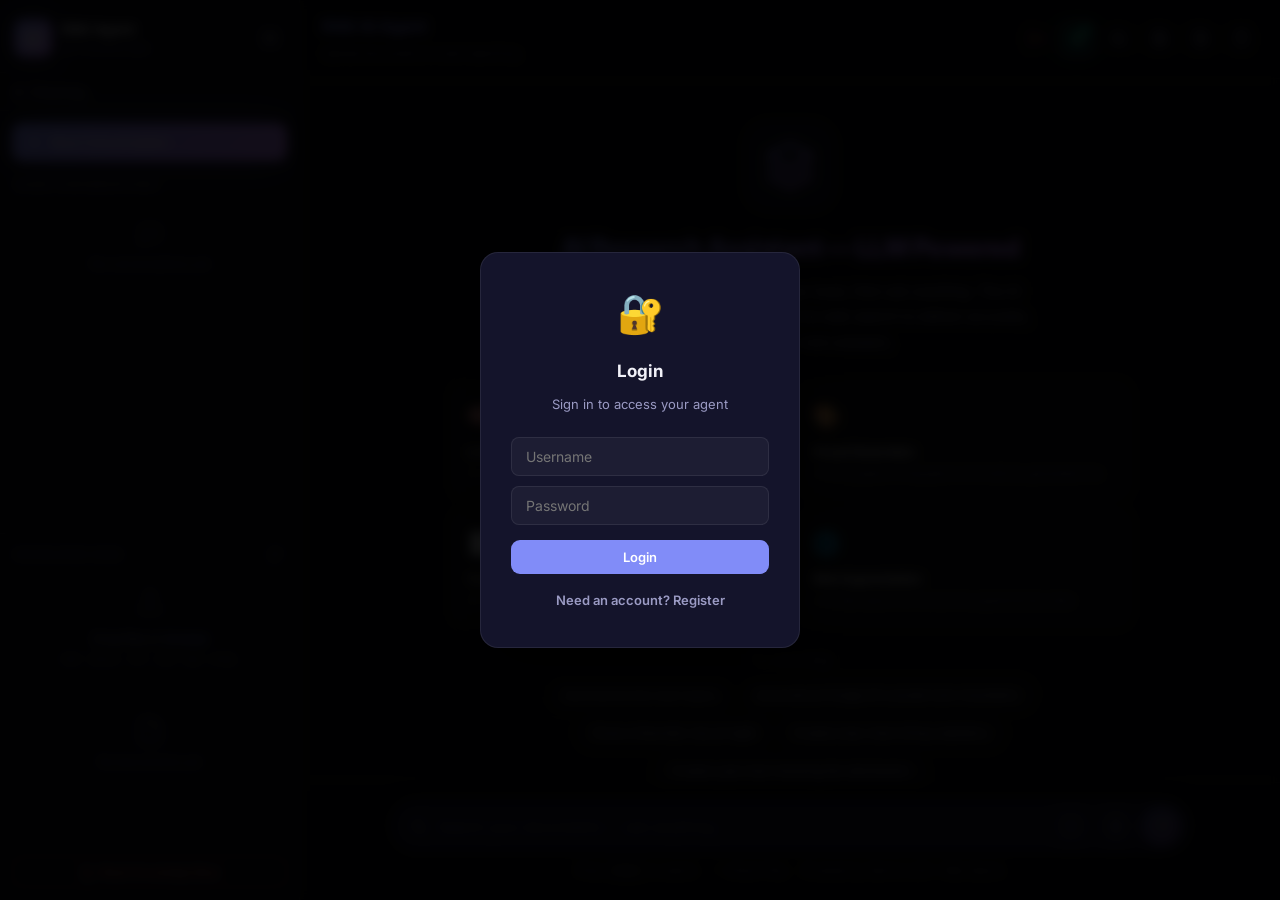
==== commit 0b7215aa: "Added Google verification tag" ====
--- a/frontend/index.html
+++ b/frontend/index.html
@@ -1,352 +1,474 @@
 <!DOCTYPE html>
 <html lang="en">
+
 <head>
   <meta charset="UTF-8" />
-  <meta name="viewport" content="width=device-width, initial-scale=1.0" />
+  <meta name="viewport" content="width=device-width, initial-scale=1.0, maximum-scale=1.0, user-scalable=no" />
   <title>RAG AI Agent — Intelligent Document Q&A</title>
+  <meta name="google-site-verification" content="cD8STXQ11xFkAw_o3fAVNS91DM0KNdyApPcJ_hYRT2w" />
   <meta name="description" content="Upload documents and get AI-powered answers with source citations." />
   <link rel="preconnect" href="https://fonts.googleapis.com" />
   <link rel="preconnect" href="https://fonts.gstatic.com" crossorigin />
-  <link href="https://fonts.googleapis.com/css2?family=Inter:wght@300;400;500;600;700;800&family=JetBrains+Mono:wght@400;500&display=swap" rel="stylesheet" />
+  <link
+    href="https://fonts.googleapis.com/css2?family=Inter:wght@300;400;500;600;700;800&family=JetBrains+Mono:wght@400;500&display=swap"
+    rel="stylesheet" />
   <link rel="stylesheet" href="index.css?v=3" />
 </head>
+
 <body>
 
-<!-- ══════════════════════════════════ SIDEBAR ══════════════════════════════════ -->
-<aside class="sidebar" id="sidebar">
-  <div class="sidebar-header">
-    <div class="logo">
-      <div class="logo-icon">
-        <svg width="22" height="22" viewBox="0 0 24 24" fill="none">
-          <path d="M12 2L2 7l10 5 10-5-10-5zM2 17l10 5 10-5M2 12l10 5 10-5"
-                stroke="currentColor" stroke-width="2" stroke-linecap="round" stroke-linejoin="round"/>
-        </svg>
-      </div>
-      <div class="logo-text">
-        <span class="logo-name">RAG Agent</span>
-        <span class="logo-tagline">AI-Powered Q&A</span>
-      </div>
-    </div>
-    <button class="sidebar-toggle" id="sidebarToggle" title="Toggle Sidebar">
-      <svg width="18" height="18" viewBox="0 0 24 24" fill="none" stroke="currentColor" stroke-width="2">
-        <path d="M3 12h18M3 6h18M3 18h18"/>
-      </svg>
-    </button>
-  </div>
-
-  <!-- Status -->
-  <div class="status-bar" id="statusBar">
-    <div class="status-dot" id="statusDot"></div>
-    <span class="status-text" id="statusText">Checking...</span>
-    <span class="status-docs" id="statusDocs" hidden></span>
-  </div>
-
-  <!-- New Chat -->
-  <button class="new-chat-btn" id="newChatBtn">
-    <svg width="16" height="16" viewBox="0 0 24 24" fill="none" stroke="currentColor" stroke-width="2.5">
-      <line x1="12" y1="5" x2="12" y2="19"/><line x1="5" y1="12" x2="19" y2="12"/>
-    </svg>
-    New Conversation
-  </button>
-
-  <!-- Chat History -->
-  <div class="sidebar-section" id="chatHistorySection">
-    <div class="section-header">
-      <span class="section-title">Saved Conversations</span>
-    </div>
-    <div class="chat-list" id="chatList">
-      <div class="chat-empty" id="chatEmpty">
-        <svg width="24" height="24" viewBox="0 0 24 24" fill="none" stroke="currentColor" stroke-width="1.5">
-          <path d="M21 15a2 2 0 0 1-2 2H7l-4 4V5a2 2 0 0 1 2-2h14a2 2 0 0 1 2 2z"/>
-        </svg>
-        <p>No conversations yet</p>
-      </div>
-    </div>
-  </div>
-
-  <!-- Knowledge Base -->
-  <div class="sidebar-section">
-    <div class="section-header">
-      <span class="section-title">Knowledge Base</span>
-      <button class="section-action" id="refreshDocsBtn" title="Refresh">
-        <svg width="13" height="13" viewBox="0 0 24 24" fill="none" stroke="currentColor" stroke-width="2.5">
-          <path d="M23 4v6h-6"/><path d="M20.49 15a9 9 0 1 1-2.12-9.36L23 10"/>
+  <!-- ══════════════════════════════════ SIDEBAR ══════════════════════════════════ -->
+  <aside class="sidebar" id="sidebar">
+    <div class="sidebar-header">
+      <div class="logo">
+        <div class="logo-icon">
+          <svg width="22" height="22" viewBox="0 0 24 24" fill="none">
+            <path d="M12 2L2 7l10 5 10-5-10-5zM2 17l10 5 10-5M2 12l10 5 10-5" stroke="currentColor" stroke-width="2"
+              stroke-linecap="round" stroke-linejoin="round" />
+          </svg>
+        </div>
+        <div class="logo-text">
+          <span class="logo-name">RAG Agent</span>
+          <span class="logo-tagline">AI-Powered Q&A</span>
+        </div>
+      </div>
+      <button class="sidebar-toggle" id="sidebarToggle" title="Toggle Sidebar">
+        <svg width="18" height="18" viewBox="0 0 24 24" fill="none" stroke="currentColor" stroke-width="2">
+          <path d="M3 12h18M3 6h18M3 18h18" />
         </svg>
       </button>
     </div>
 
-    <!-- Upload Zone -->
-    <div class="upload-zone" id="uploadZone">
-      <input type="file" id="fileInput" multiple accept=".pdf,.docx,.doc,.txt,.md,.csv,.html,.htm" hidden />
-      <div class="upload-icon">
-        <svg width="26" height="26" viewBox="0 0 24 24" fill="none" stroke="currentColor" stroke-width="1.5">
-          <path d="M21 15v4a2 2 0 0 1-2 2H5a2 2 0 0 1-2-2v-4"/>
-          <polyline points="17 8 12 3 7 8"/><line x1="12" y1="3" x2="12" y2="15"/>
+    <!-- Status -->
+    <div class="status-bar" id="statusBar">
+      <div class="status-dot" id="statusDot"></div>
+      <span class="status-text" id="statusText">Checking...</span>
+      <span class="status-docs" id="statusDocs" hidden></span>
+    </div>
+
+    <!-- New Chat -->
+    <button class="new-chat-btn" id="newChatBtn">
+      <svg width="16" height="16" viewBox="0 0 24 24" fill="none" stroke="currentColor" stroke-width="2.5">
+        <line x1="12" y1="5" x2="12" y2="19" />
+        <line x1="5" y1="12" x2="19" y2="12" />
+      </svg>
+      New Conversation
+    </button>
+
+    <!-- Chat History -->
+    <div class="sidebar-section" id="chatHistorySection">
+      <div class="section-header">
+        <span class="section-title">Saved Conversations</span>
+      </div>
+      <div class="chat-list" id="chatList">
+        <div class="chat-empty" id="chatEmpty">
+          <svg width="24" height="24" viewBox="0 0 24 24" fill="none" stroke="currentColor" stroke-width="1.5">
+            <path d="M21 15a2 2 0 0 1-2 2H7l-4 4V5a2 2 0 0 1 2-2h14a2 2 0 0 1 2 2z" />
+          </svg>
+          <p>No conversations yet</p>
+        </div>
+      </div>
+    </div>
+
+    <!-- Knowledge Base -->
+    <div class="sidebar-section">
+      <div class="section-header">
+        <span class="section-title">Knowledge Base</span>
+        <button class="section-action" id="refreshDocsBtn" title="Refresh">
+          <svg width="13" height="13" viewBox="0 0 24 24" fill="none" stroke="currentColor" stroke-width="2.5">
+            <path d="M23 4v6h-6" />
+            <path d="M20.49 15a9 9 0 1 1-2.12-9.36L23 10" />
+          </svg>
+        </button>
+      </div>
+
+      <!-- Upload Zone -->
+      <div class="upload-zone" id="uploadZone">
+        <input type="file" id="fileInput" multiple accept=".pdf,.docx,.doc,.txt,.md,.csv,.html,.htm" hidden />
+        <div class="upload-icon">
+          <svg width="26" height="26" viewBox="0 0 24 24" fill="none" stroke="currentColor" stroke-width="1.5">
+            <path d="M21 15v4a2 2 0 0 1-2 2H5a2 2 0 0 1-2-2v-4" />
+            <polyline points="17 8 12 3 7 8" />
+            <line x1="12" y1="3" x2="12" y2="15" />
+          </svg>
+        </div>
+        <p class="upload-text">Drop files or <span class="upload-link">browse</span></p>
+        <p class="upload-hint">PDF · DOCX · TXT · CSV · MD · HTML</p>
+      </div>
+
+      <!-- Progress -->
+      <div class="upload-progress" id="uploadProgress" hidden>
+        <div class="progress-bar">
+          <div class="progress-fill" id="progressFill"></div>
+        </div>
+        <span class="progress-label" id="progressLabel">Uploading...</span>
+      </div>
+
+      <!-- Doc List -->
+      <div class="doc-list" id="docList">
+        <div class="doc-empty" id="docEmpty">
+          <svg width="28" height="28" viewBox="0 0 24 24" fill="none" stroke="currentColor" stroke-width="1.5">
+            <path d="M14 2H6a2 2 0 0 0-2 2v16a2 2 0 0 0 2 2h12a2 2 0 0 0 2-2V8z" />
+            <polyline points="14 2 14 8 20 8" />
+          </svg>
+          <p>No documents yet</p>
+        </div>
+      </div>
+
+      <!-- Reset -->
+      <button class="reset-btn" id="resetKbBtn">
+        <svg width="13" height="13" viewBox="0 0 24 24" fill="none" stroke="currentColor" stroke-width="2">
+          <polyline points="1 4 1 10 7 10" />
+          <path d="M3.51 15a9 9 0 1 0 .49-3.55" />
         </svg>
-      </div>
-      <p class="upload-text">Drop files or <span class="upload-link">browse</span></p>
-      <p class="upload-hint">PDF · DOCX · TXT · CSV · MD · HTML</p>
-    </div>
-
-    <!-- Progress -->
-    <div class="upload-progress" id="uploadProgress" hidden>
-      <div class="progress-bar"><div class="progress-fill" id="progressFill"></div></div>
-      <span class="progress-label" id="progressLabel">Uploading...</span>
-    </div>
-
-    <!-- Doc List -->
-    <div class="doc-list" id="docList">
-      <div class="doc-empty" id="docEmpty">
-        <svg width="28" height="28" viewBox="0 0 24 24" fill="none" stroke="currentColor" stroke-width="1.5">
-          <path d="M14 2H6a2 2 0 0 0-2 2v16a2 2 0 0 0 2 2h12a2 2 0 0 0 2-2V8z"/>
-          <polyline points="14 2 14 8 20 8"/>
-        </svg>
-        <p>No documents yet</p>
-      </div>
-    </div>
-
-    <!-- Reset -->
-    <button class="reset-btn" id="resetKbBtn">
-      <svg width="13" height="13" viewBox="0 0 24 24" fill="none" stroke="currentColor" stroke-width="2">
-        <polyline points="1 4 1 10 7 10"/><path d="M3.51 15a9 9 0 1 0 .49-3.55"/>
-      </svg>
-      Reset Knowledge Base
-    </button>
-  </div>
-</aside>
-
-<!-- ══════════════════════════════════ MAIN ══════════════════════════════════ -->
-<main class="main" id="main">
-
-  <!-- Top Header -->
-  <header class="chat-header">
-    <button class="mobile-menu-btn" id="mobileMenuBtn">
-      <svg width="20" height="20" viewBox="0 0 24 24" fill="none" stroke="currentColor" stroke-width="2">
-        <path d="M3 12h18M3 6h18M3 18h18"/>
-      </svg>
-    </button>
-    <div class="header-info">
-      <h1 class="header-title" id="headerTitle">RAG AI Agent</h1>
-      <span class="header-sub" id="headerSub">Upload documents to start searching</span>
-    </div>
-    <div class="header-actions">
-      <button class="header-btn web-search-toggle active" id="webSearchToggle" title="Web Search: ON — Click to toggle">
-        <svg width="17" height="17" viewBox="0 0 24 24" fill="none" stroke="currentColor" stroke-width="2">
-          <circle cx="12" cy="12" r="10"/>
-          <line x1="2" y1="12" x2="22" y2="12"/>
-          <path d="M12 2a15.3 15.3 0 0 1 4 10 15.3 15.3 0 0 1-4 10 15.3 15.3 0 0 1-4-10 15.3 15.3 0 0 1 4-10z"/>
+        Reset Knowledge Base
+      </button>
+    </div>
+  </aside>
+
+  <!-- ══════════════════════════════════ MAIN ══════════════════════════════════ -->
+  <main class="main" id="main">
+
+    <!-- Top Header -->
+    <header class="chat-header">
+      <button class="mobile-menu-btn" id="mobileMenuBtn">
+        <svg width="20" height="20" viewBox="0 0 24 24" fill="none" stroke="currentColor" stroke-width="2">
+          <path d="M3 12h18M3 6h18M3 18h18" />
         </svg>
       </button>
-      <button class="header-btn" id="topicSearchBtn" title="Keyword Search & Topic Navigation">
-        <svg width="17" height="17" viewBox="0 0 24 24" fill="none" stroke="currentColor" stroke-width="2">
-          <circle cx="11" cy="11" r="8"/><line x1="21" y1="21" x2="16.65" y2="16.65"/>
-          <line x1="8" y1="11" x2="14" y2="11"/>
-          <line x1="11" y1="8" x2="11" y2="14"/>
+      <div class="header-info">
+        <h1 class="header-title" id="headerTitle">RAG AI Agent</h1>
+        <span class="header-sub" id="headerSub">Upload documents to start searching</span>
+      </div>
+      <div class="header-actions">
+        <button class="header-btn" id="logoutBtn" title="Logout" style="color: var(--red);">
+          <svg width="17" height="17" viewBox="0 0 24 24" fill="none" stroke="currentColor" stroke-width="2">
+            <path d="M9 21H5a2 2 0 0 1-2-2V5a2 2 0 0 1 2-2h4"></path>
+            <polyline points="16 17 21 12 16 7"></polyline>
+            <line x1="21" y1="12" x2="9" y2="12"></line>
+          </svg>
+        </button>
+        <button class="header-btn web-search-toggle active" id="webSearchToggle"
+          title="Web Search: ON — Click to toggle">
+          <svg width="17" height="17" viewBox="0 0 24 24" fill="none" stroke="currentColor" stroke-width="2">
+            <circle cx="12" cy="12" r="10" />
+            <line x1="2" y1="12" x2="22" y2="12" />
+            <path d="M12 2a15.3 15.3 0 0 1 4 10 15.3 15.3 0 0 1-4 10 15.3 15.3 0 0 1-4-10 15.3 15.3 0 0 1 4-10z" />
+          </svg>
+        </button>
+        <button class="header-btn" id="topicSearchBtn" title="Keyword Search & Topic Navigation">
+          <svg width="17" height="17" viewBox="0 0 24 24" fill="none" stroke="currentColor" stroke-width="2">
+            <circle cx="11" cy="11" r="8" />
+            <line x1="21" y1="21" x2="16.65" y2="16.65" />
+            <line x1="8" y1="11" x2="14" y2="11" />
+            <line x1="11" y1="8" x2="11" y2="14" />
+          </svg>
+        </button>
+        <button class="header-btn" id="generateQuizBtn" title="Auto Generate Quiz">
+          <svg width="17" height="17" viewBox="0 0 24 24" fill="none" stroke="currentColor" stroke-width="2">
+            <path d="M14 2H6a2 2 0 0 0-2 2v16a2 2 0 0 0 2 2h12a2 2 0 0 0 2-2V8z"></path>
+            <polyline points="14 2 14 8 20 8"></polyline>
+            <line x1="16" y1="13" x2="8" y2="13"></line>
+            <line x1="16" y1="17" x2="8" y2="17"></line>
+            <polyline points="10 9 9 9 8 9"></polyline>
+          </svg>
+        </button>
+        <button class="header-btn" id="generatePdfBtn" title="Generate PDF on Topic">
+          <svg width="17" height="17" viewBox="0 0 24 24" fill="none" stroke="currentColor" stroke-width="2">
+            <path d="M14 2H6a2 2 0 0 0-2 2v16a2 2 0 0 0 2 2h12a2 2 0 0 0 2-2V8z"></path>
+            <polyline points="14 2 14 8 20 8"></polyline>
+            <line x1="12" y1="18" x2="12" y2="12"></line>
+            <polyline points="9 15 12 12 15 15"></polyline>
+          </svg>
+        </button>
+        <button class="header-btn" id="clearChatBtn" title="Clear conversation">
+          <svg width="17" height="17" viewBox="0 0 24 24" fill="none" stroke="currentColor" stroke-width="2">
+            <polyline points="3 6 5 6 21 6" />
+            <path d="M19 6v14a2 2 0 0 1-2 2H7a2 2 0 0 1-2-2V6m3 0V4a2 2 0 0 1 2-2h4a2 2 0 0 1 2 2v2" />
+          </svg>
+        </button>
+        <button class="header-btn" id="headerMoreBtn" title="More Actions">
+          <svg width="17" height="17" viewBox="0 0 24 24" fill="none" stroke="currentColor" stroke-width="2.5">
+            <circle cx="12" cy="12" r="1.5" />
+            <circle cx="12" cy="5" r="1.5" />
+            <circle cx="12" cy="19" r="1.5" />
+          </svg>
+        </button>
+        <div class="header-dropdown" id="headerDropdown" hidden>
+          <button class="dropdown-item active" id="dropdownWebSearch" title="Toggle Web Search">
+            <svg width="16" height="16" viewBox="0 0 24 24" fill="none" stroke="currentColor" stroke-width="2">
+              <circle cx="12" cy="12" r="10" />
+              <line x1="2" y1="12" x2="22" y2="12" />
+              <path d="M12 2a15.3 15.3 0 0 1 4 10 15.3 15.3 0 0 1-4 10 15.3 15.3 0 0 1-4-10 15.3 15.3 0 0 1 4-10z" />
+            </svg>
+            <span>Web Search</span>
+          </button>
+          <button class="dropdown-item" id="dropdownQuiz" title="Generate Quiz">
+            <svg width="16" height="16" viewBox="0 0 24 24" fill="none" stroke="currentColor" stroke-width="2">
+              <path d="M14 2H6a2 2 0 0 0-2 2v16a2 2 0 0 0 2 2h12a2 2 0 0 0 2-2V8z"></path>
+              <polyline points="14 2 14 8 20 8"></polyline>
+              <line x1="16" y1="13" x2="8" y2="13"></line>
+              <line x1="16" y1="17" x2="8" y2="17"></line>
+              <polyline points="10 9 9 9 8 9"></polyline>
+            </svg>
+            <span>Generate Quiz</span>
+          </button>
+          <button class="dropdown-item" id="dropdownPdf" title="Generate PDF on Topic">
+            <svg width="16" height="16" viewBox="0 0 24 24" fill="none" stroke="currentColor" stroke-width="2">
+              <path d="M14 2H6a2 2 0 0 0-2 2v16a2 2 0 0 0 2-2V8z"></path>
+              <polyline points="14 2 14 8 20 8"></polyline>
+              <line x1="12" y1="18" x2="12" y2="12"></line>
+              <polyline points="9 15 12 12 15 15"></polyline>
+            </svg>
+            <span>Generate PDF</span>
+          </button>
+          <button class="dropdown-item" id="dropdownClear" style="color: var(--red);" title="Clear conversation">
+            <svg width="16" height="16" viewBox="0 0 24 24" fill="none" stroke="currentColor" stroke-width="2">
+              <polyline points="3 6 5 6 21 6" />
+              <path d="M19 6v14a2 2 0 0 1-2 2H7a2 2 0 0 1-2-2V6m3 0V4a2 2 0 0 1 2-2h4a2 2 0 0 1 2 2v2" />
+            </svg>
+            <span>Clear Chat</span>
+          </button>
+        </div>
+      </div>
+    </header>
+
+    <!-- Messages / Welcome Area -->
+    <div class="chat-area" id="chatArea">
+
+      <!-- Welcome Screen (shown before first query) -->
+      <div class="welcome-screen" id="welcomeScreen">
+        <div class="welcome-icon">
+          <svg width="52" height="52" viewBox="0 0 24 24" fill="none">
+            <path d="M12 2L2 7l10 5 10-5-10-5z" stroke="url(#wg)" stroke-width="1.5" stroke-linecap="round"
+              stroke-linejoin="round" />
+            <path d="M2 17l10 5 10-5" stroke="url(#wg)" stroke-width="1.5" stroke-linecap="round"
+              stroke-linejoin="round" />
+            <path d="M2 12l10 5 10-5" stroke="url(#wg)" stroke-width="1.5" stroke-linecap="round"
+              stroke-linejoin="round" />
+            <defs>
+              <linearGradient id="wg" x1="2" y1="2" x2="22" y2="22" gradientUnits="userSpaceOnUse">
+                <stop stop-color="#818cf8" />
+                <stop offset="1" stop-color="#c084fc" />
+              </linearGradient>
+            </defs>
+          </svg>
+        </div>
+        <h2 class="welcome-title">AI Research Assistant — LLM Powered</h2>
+        <p class="welcome-desc">Upload documents to your knowledge base, then ask anything. The AI combines your
+          documents with real-time web search to deliver accurate, cited, and up-to-date answers.</p>
+
+        <div class="welcome-cards">
+          <div class="wcard">
+            <div class="wcard-icon">🧠</div>
+            <h3>LLM Intelligence</h3>
+            <p>Powered by Gemini with smart multi-source reasoning</p>
+          </div>
+          <div class="wcard">
+            <div class="wcard-icon">🎨</div>
+            <h3>Visual Generation</h3>
+            <p>Charts, graphs, infographics & timelines generated live</p>
+          </div>
+          <div class="wcard">
+            <div class="wcard-icon">📄</div>
+            <h3>Your Documents</h3>
+            <p>PDF, DOCX, TXT, CSV — your private knowledge base</p>
+          </div>
+          <div class="wcard">
+            <div class="wcard-icon">🌐</div>
+            <h3>Web Augmentation</h3>
+            <p>Live web search for current & supplementary data</p>
+          </div>
+        </div>
+
+        <p class="suggestions-label">Try searching:</p>
+        <div class="suggestion-chips" id="suggestionChips">
+          <button class="chip">Summarize the main topics</button>
+          <button class="chip">Generate an image of a sunset over mountains</button>
+          <button class="chip">Draw a futuristic city at night</button>
+          <button class="chip">Create a bar chart of key statistics</button>
+          <button class="chip">Create a pie chart showing the distribution</button>
+        </div>
+      </div>
+
+      <!-- Chat messages injected here -->
+      <div class="messages" id="messages"></div>
+    </div>
+
+    <!-- ══════════ SEARCH BAR ══════════ -->
+    <div class="search-area" id="searchArea">
+      <div class="search-bar-wrap">
+        <!-- Attached files preview area -->
+        <div class="attached-files-preview" id="attachedFilesPreview" hidden></div>
+
+        <div class="search-bar" id="searchBar">
+          <span class="search-icon-left">
+            <svg width="19" height="19" viewBox="0 0 24 24" fill="none" stroke="currentColor" stroke-width="2.2"
+              stroke-linecap="round" stroke-linejoin="round">
+              <circle cx="11" cy="11" r="8" />
+              <line x1="21" y1="21" x2="16.65" y2="16.65" />
+            </svg>
+          </span>
+          <input type="text" class="search-input" id="chatInput" placeholder="Search your documents — ask anything..."
+            maxlength="4000" autocomplete="off" />
+          <!-- Attach file button -->
+          <button type="button" class="search-attach-btn" id="attachBtn" title="Attach files (PDF, images, docs)">
+            <svg width="18" height="18" viewBox="0 0 24 24" fill="none" stroke="currentColor" stroke-width="2.5"
+              stroke-linecap="round" stroke-linejoin="round">
+              <line x1="12" y1="5" x2="12" y2="19"></line>
+              <line x1="5" y1="12" x2="19" y2="12"></line>
+            </svg>
+          </button>
+          <button type="button" class="search-submit" id="voiceBtn" title="Voice Search">
+            <svg width="18" height="18" viewBox="0 0 24 24" fill="none" stroke="currentColor" stroke-width="2.2"
+              stroke-linecap="round" stroke-linejoin="round">
+              <path d="M12 2a3 3 0 0 0-3 3v7a3 3 0 0 0 6 0V5a3 3 0 0 0-3-3Z"></path>
+              <path d="M19 10v2a7 7 0 0 1-14 0v-2"></path>
+              <line x1="12" y1="19" x2="12" y2="22"></line>
+            </svg>
+          </button>
+          <button class="search-submit" id="sendBtn" disabled title="Search">
+            <svg width="18" height="18" viewBox="0 0 24 24" fill="none" stroke="currentColor" stroke-width="2.5"
+              stroke-linecap="round" stroke-linejoin="round">
+              <line x1="22" y1="2" x2="11" y2="13" />
+              <polygon points="22 2 15 22 11 13 2 9 22 2" />
+            </svg>
+          </button>
+        </div>
+      </div>
+      <!-- Hidden file input (must be outside the search-bar flex container to work reliably) -->
+      <input type="file" id="chatFileInput" multiple
+        accept=".pdf,.docx,.doc,.txt,.md,.csv,.html,.htm,.png,.jpg,.jpeg,.gif,.webp,.bmp,.svg"
+        style="display:none;position:absolute;width:0;height:0;overflow:hidden" />
+      <p class="search-hint">Press <kbd>Enter</kbd> to search &nbsp;·&nbsp; <svg width="12" height="12"
+          viewBox="0 0 24 24" fill="none" stroke="currentColor" stroke-width="2.5"
+          style="vertical-align:-1px;opacity:.5">
+          <line x1="12" y1="5" x2="12" y2="19"></line>
+          <line x1="5" y1="12" x2="19" y2="12"></line>
+        </svg> Attach files &nbsp;·&nbsp; Powered by Gemini LLM + Web Search</p>
+    </div>
+
+  </main>
+
+  <!-- Topic Search Panel -->
+  <div class="topic-search-overlay" id="topicSearchOverlay" hidden>
+    <div class="topic-search-panel" id="topicSearchPanel">
+      <div class="topic-panel-header">
+        <div class="topic-panel-title-row">
+          <div class="topic-panel-icon">
+            <svg width="20" height="20" viewBox="0 0 24 24" fill="none" stroke="currentColor" stroke-width="2">
+              <circle cx="11" cy="11" r="8" />
+              <line x1="21" y1="21" x2="16.65" y2="16.65" />
+            </svg>
+          </div>
+          <div>
+            <h2 class="topic-panel-title">Keyword Search</h2>
+            <p class="topic-panel-subtitle">Find topics & sections across all documents</p>
+          </div>
+        </div>
+        <button class="topic-panel-close" id="topicSearchClose" title="Close">
+          <svg width="18" height="18" viewBox="0 0 24 24" fill="none" stroke="currentColor" stroke-width="2.5">
+            <line x1="18" y1="6" x2="6" y2="18" />
+            <line x1="6" y1="6" x2="18" y2="18" />
+          </svg>
+        </button>
+      </div>
+      <div class="topic-search-input-wrap">
+        <svg class="topic-search-icon" width="16" height="16" viewBox="0 0 24 24" fill="none" stroke="currentColor"
+          stroke-width="2.2">
+          <circle cx="11" cy="11" r="8" />
+          <line x1="21" y1="21" x2="16.65" y2="16.65" />
         </svg>
-      </button>
-      <button class="header-btn" id="generateQuizBtn" title="Auto Generate Quiz">
-        <svg width="17" height="17" viewBox="0 0 24 24" fill="none" stroke="currentColor" stroke-width="2">
-          <path d="M14 2H6a2 2 0 0 0-2 2v16a2 2 0 0 0 2 2h12a2 2 0 0 0 2-2V8z"></path>
-          <polyline points="14 2 14 8 20 8"></polyline>
-          <line x1="16" y1="13" x2="8" y2="13"></line>
-          <line x1="16" y1="17" x2="8" y2="17"></line>
-          <polyline points="10 9 9 9 8 9"></polyline>
-        </svg>
-      </button>
-      <button class="header-btn" id="generatePdfBtn" title="Generate PDF on Topic">
-        <svg width="17" height="17" viewBox="0 0 24 24" fill="none" stroke="currentColor" stroke-width="2">
-          <path d="M14 2H6a2 2 0 0 0-2 2v16a2 2 0 0 0 2 2h12a2 2 0 0 0 2-2V8z"></path>
-          <polyline points="14 2 14 8 20 8"></polyline>
-          <line x1="12" y1="18" x2="12" y2="12"></line>
-          <polyline points="9 15 12 12 15 15"></polyline>
-        </svg>
-      </button>
-      <button class="header-btn" id="clearChatBtn" title="Clear conversation">
-        <svg width="17" height="17" viewBox="0 0 24 24" fill="none" stroke="currentColor" stroke-width="2">
-          <polyline points="3 6 5 6 21 6"/>
-          <path d="M19 6v14a2 2 0 0 1-2 2H7a2 2 0 0 1-2-2V6m3 0V4a2 2 0 0 1 2-2h4a2 2 0 0 1 2 2v2"/>
-        </svg>
-      </button>
-    </div>
-  </header>
-
-  <!-- Messages / Welcome Area -->
-  <div class="chat-area" id="chatArea">
-
-    <!-- Welcome Screen (shown before first query) -->
-    <div class="welcome-screen" id="welcomeScreen">
-      <div class="welcome-icon">
-        <svg width="52" height="52" viewBox="0 0 24 24" fill="none">
-          <path d="M12 2L2 7l10 5 10-5-10-5z" stroke="url(#wg)" stroke-width="1.5" stroke-linecap="round" stroke-linejoin="round"/>
-          <path d="M2 17l10 5 10-5"           stroke="url(#wg)" stroke-width="1.5" stroke-linecap="round" stroke-linejoin="round"/>
-          <path d="M2 12l10 5 10-5"           stroke="url(#wg)" stroke-width="1.5" stroke-linecap="round" stroke-linejoin="round"/>
-          <defs>
-            <linearGradient id="wg" x1="2" y1="2" x2="22" y2="22" gradientUnits="userSpaceOnUse">
-              <stop stop-color="#818cf8"/><stop offset="1" stop-color="#c084fc"/>
-            </linearGradient>
-          </defs>
-        </svg>
-      </div>
-      <h2 class="welcome-title">AI Research Assistant — LLM Powered</h2>
-      <p class="welcome-desc">Upload documents to your knowledge base, then ask anything. The AI combines your documents with real-time web search to deliver accurate, cited, and up-to-date answers.</p>
-
-      <div class="welcome-cards">
-        <div class="wcard"><div class="wcard-icon">🧠</div><h3>LLM Intelligence</h3><p>Powered by Gemini with smart multi-source reasoning</p></div>
-        <div class="wcard"><div class="wcard-icon">🎨</div><h3>Visual Generation</h3><p>Charts, graphs, infographics & timelines generated live</p></div>
-        <div class="wcard"><div class="wcard-icon">📄</div><h3>Your Documents</h3><p>PDF, DOCX, TXT, CSV — your private knowledge base</p></div>
-        <div class="wcard"><div class="wcard-icon">🌐</div><h3>Web Augmentation</h3><p>Live web search for current & supplementary data</p></div>
-      </div>
-
-      <p class="suggestions-label">Try searching:</p>
-      <div class="suggestion-chips" id="suggestionChips">
-        <button class="chip">Summarize the main topics</button>
-        <button class="chip">Generate an image of a sunset over mountains</button>
-        <button class="chip">Draw a futuristic city at night</button>
-        <button class="chip">Create a bar chart of key statistics</button>
-        <button class="chip">Create a pie chart showing the distribution</button>
-      </div>
-    </div>
-
-    <!-- Chat messages injected here -->
-    <div class="messages" id="messages"></div>
+        <input type="text" class="topic-search-input" id="topicSearchInput"
+          placeholder='Search keywords, e.g. "Encryption", "Machine Learning"...' autocomplete="off" />
+        <button class="topic-search-go" id="topicSearchGo" title="Search">
+          <svg width="16" height="16" viewBox="0 0 24 24" fill="none" stroke="currentColor" stroke-width="2.5">
+            <polyline points="9 18 15 12 9 6" />
+          </svg>
+        </button>
+      </div>
+      <div class="topic-search-stats" id="topicSearchStats" hidden></div>
+      <div class="topic-search-results" id="topicSearchResults">
+        <div class="topic-empty-state" id="topicEmptyState">
+          <div class="topic-empty-icon">🔍</div>
+          <p class="topic-empty-title">Search your documents</p>
+          <p class="topic-empty-desc">Enter a keyword to find all relevant sections, topics, and pages across your
+            uploaded PDFs and documents.</p>
+          <div class="topic-suggestion-chips">
+            <button class="topic-chip" data-keyword="summary">Summary</button>
+            <button class="topic-chip" data-keyword="introduction">Introduction</button>
+            <button class="topic-chip" data-keyword="conclusion">Conclusion</button>
+            <button class="topic-chip" data-keyword="methodology">Methodology</button>
+            <button class="topic-chip" data-keyword="results">Results</button>
+          </div>
+        </div>
+        <div class="topic-loading" id="topicLoading" hidden>
+          <div class="topic-loading-spinner"></div>
+          <p>Searching documents...</p>
+        </div>
+      </div>
+    </div>
   </div>
 
-  <!-- ══════════ SEARCH BAR ══════════ -->
-  <div class="search-area" id="searchArea">
-    <div class="search-bar-wrap">
-      <!-- Attached files preview area -->
-      <div class="attached-files-preview" id="attachedFilesPreview" hidden></div>
-
-      <div class="search-bar" id="searchBar">
-        <span class="search-icon-left">
-          <svg width="19" height="19" viewBox="0 0 24 24" fill="none" stroke="currentColor" stroke-width="2.2" stroke-linecap="round" stroke-linejoin="round">
-            <circle cx="11" cy="11" r="8"/><line x1="21" y1="21" x2="16.65" y2="16.65"/>
-          </svg>
-        </span>
-        <input
-          type="text"
-          class="search-input"
-          id="chatInput"
-          placeholder="Search your documents — ask anything..."
-          maxlength="4000"
-          autocomplete="off"
-        />
-        <!-- Attach file button -->
-        <button type="button" class="search-attach-btn" id="attachBtn" title="Attach files (PDF, images, docs)">
-          <svg width="18" height="18" viewBox="0 0 24 24" fill="none" stroke="currentColor" stroke-width="2.5" stroke-linecap="round" stroke-linejoin="round">
-            <line x1="12" y1="5" x2="12" y2="19"></line>
-            <line x1="5" y1="12" x2="19" y2="12"></line>
-          </svg>
-        </button>
-        <button type="button" class="search-submit" id="voiceBtn" title="Voice Search">
-          <svg width="18" height="18" viewBox="0 0 24 24" fill="none" stroke="currentColor" stroke-width="2.2" stroke-linecap="round" stroke-linejoin="round">
-            <path d="M12 2a3 3 0 0 0-3 3v7a3 3 0 0 0 6 0V5a3 3 0 0 0-3-3Z"></path>
-            <path d="M19 10v2a7 7 0 0 1-14 0v-2"></path>
-            <line x1="12" y1="19" x2="12" y2="22"></line>
-          </svg>
-        </button>
-        <button class="search-submit" id="sendBtn" disabled title="Search">
-          <svg width="18" height="18" viewBox="0 0 24 24" fill="none" stroke="currentColor" stroke-width="2.5" stroke-linecap="round" stroke-linejoin="round">
-            <line x1="22" y1="2" x2="11" y2="13"/>
-            <polygon points="22 2 15 22 11 13 2 9 22 2"/>
-          </svg>
-        </button>
-      </div>
-    </div>
-    <!-- Hidden file input (must be outside the search-bar flex container to work reliably) -->
-    <input type="file" id="chatFileInput" multiple accept=".pdf,.docx,.doc,.txt,.md,.csv,.html,.htm,.png,.jpg,.jpeg,.gif,.webp,.bmp,.svg" style="display:none;position:absolute;width:0;height:0;overflow:hidden" />
-    <p class="search-hint">Press <kbd>Enter</kbd> to search &nbsp;·&nbsp; <svg width="12" height="12" viewBox="0 0 24 24" fill="none" stroke="currentColor" stroke-width="2.5" style="vertical-align:-1px;opacity:.5"><line x1="12" y1="5" x2="12" y2="19"></line><line x1="5" y1="12" x2="19" y2="12"></line></svg> Attach files &nbsp;·&nbsp; Powered by Gemini LLM + Web Search</p>
+  <!-- Toast container -->
+  <div class="toast-container" id="toastContainer"></div>
+
+  <!-- Confirm modal -->
+  <div class="modal-overlay" id="confirmModal" hidden>
+    <div class="modal">
+      <div class="modal-icon">⚠️</div>
+      <h3 class="modal-title" id="modalTitle">Confirm Action</h3>
+      <p class="modal-body" id="modalBody">Are you sure?</p>
+      <div class="modal-actions">
+        <button class="modal-btn modal-cancel" id="modalCancel">Cancel</button>
+        <button class="modal-btn modal-confirm" id="modalConfirm">Confirm</button>
+      </div>
+    </div>
   </div>
 
-</main>
-
-<!-- Topic Search Panel -->
-<div class="topic-search-overlay" id="topicSearchOverlay" hidden>
-  <div class="topic-search-panel" id="topicSearchPanel">
-    <div class="topic-panel-header">
-      <div class="topic-panel-title-row">
-        <div class="topic-panel-icon">
-          <svg width="20" height="20" viewBox="0 0 24 24" fill="none" stroke="currentColor" stroke-width="2">
-            <circle cx="11" cy="11" r="8"/><line x1="21" y1="21" x2="16.65" y2="16.65"/>
-          </svg>
-        </div>
-        <div>
-          <h2 class="topic-panel-title">Keyword Search</h2>
-          <p class="topic-panel-subtitle">Find topics & sections across all documents</p>
-        </div>
-      </div>
-      <button class="topic-panel-close" id="topicSearchClose" title="Close">
-        <svg width="18" height="18" viewBox="0 0 24 24" fill="none" stroke="currentColor" stroke-width="2.5">
-          <line x1="18" y1="6" x2="6" y2="18"/><line x1="6" y1="6" x2="18" y2="18"/>
-        </svg>
-      </button>
-    </div>
-    <div class="topic-search-input-wrap">
-      <svg class="topic-search-icon" width="16" height="16" viewBox="0 0 24 24" fill="none" stroke="currentColor" stroke-width="2.2">
-        <circle cx="11" cy="11" r="8"/><line x1="21" y1="21" x2="16.65" y2="16.65"/>
-      </svg>
-      <input type="text" class="topic-search-input" id="topicSearchInput" placeholder='Search keywords, e.g. "Encryption", "Machine Learning"...' autocomplete="off" />
-      <button class="topic-search-go" id="topicSearchGo" title="Search">
-        <svg width="16" height="16" viewBox="0 0 24 24" fill="none" stroke="currentColor" stroke-width="2.5">
-          <polyline points="9 18 15 12 9 6"/>
-        </svg>
-      </button>
-    </div>
-    <div class="topic-search-stats" id="topicSearchStats" hidden></div>
-    <div class="topic-search-results" id="topicSearchResults">
-      <div class="topic-empty-state" id="topicEmptyState">
-        <div class="topic-empty-icon">🔍</div>
-        <p class="topic-empty-title">Search your documents</p>
-        <p class="topic-empty-desc">Enter a keyword to find all relevant sections, topics, and pages across your uploaded PDFs and documents.</p>
-        <div class="topic-suggestion-chips">
-          <button class="topic-chip" data-keyword="summary">Summary</button>
-          <button class="topic-chip" data-keyword="introduction">Introduction</button>
-          <button class="topic-chip" data-keyword="conclusion">Conclusion</button>
-          <button class="topic-chip" data-keyword="methodology">Methodology</button>
-          <button class="topic-chip" data-keyword="results">Results</button>
-        </div>
-      </div>
-      <div class="topic-loading" id="topicLoading" hidden>
-        <div class="topic-loading-spinner"></div>
-        <p>Searching documents...</p>
+  <!-- Topic PDF Generation Modal -->
+  <div class="modal-overlay" id="pdfTopicModal" hidden>
+    <div class="modal">
+      <div class="modal-icon">📄</div>
+      <h3 class="modal-title">Generate PDF Report</h3>
+      <p class="modal-body" style="font-size: 13px; color: var(--t2); line-height: 1.6; margin-bottom: 12px;">Enter the
+        topic you want to generate a detailed, structured PDF report for. The report will be automatically added to your
+        Knowledge Base.</p>
+      <div class="modal-input-wrap" style="margin: 15px 0; width: 100%;">
+        <input type="text" id="pdfTopicInput" placeholder="e.g., Quantum Computing, Neural Networks, Photosynthesis..."
+          style="width: 100%; padding: 10px 14px; border-radius: 8px; border: 1px solid var(--border); background: var(--bg-card); color: var(--t1); font-family: inherit; font-size: 14px; outline: none; transition: border-color 0.2s;" />
+      </div>
+      <div class="modal-actions">
+        <button class="modal-btn modal-cancel" id="pdfTopicCancel">Cancel</button>
+        <button class="modal-btn modal-confirm" id="pdfTopicConfirm"
+          style="background: var(--indigo); border: none; color: #fff;">Generate</button>
       </div>
     </div>
   </div>
-</div>
-
-<!-- Toast container -->
-<div class="toast-container" id="toastContainer"></div>
-
-<!-- Confirm modal -->
-<div class="modal-overlay" id="confirmModal" hidden>
-  <div class="modal">
-    <div class="modal-icon">⚠️</div>
-    <h3 class="modal-title" id="modalTitle">Confirm Action</h3>
-    <p class="modal-body"  id="modalBody">Are you sure?</p>
-    <div class="modal-actions">
-      <button class="modal-btn modal-cancel"  id="modalCancel">Cancel</button>
-      <button class="modal-btn modal-confirm" id="modalConfirm">Confirm</button>
+
+  <!-- Auth Modal -->
+  <div class="modal-overlay" id="authModal" hidden style="z-index: 1000; background: rgba(0,0,0,0.9);">
+    <div class="modal" style="max-width: 320px;">
+      <div class="modal-icon">🔐</div>
+      <h3 class="modal-title" id="authTitle">Login</h3>
+      <p class="modal-body" id="authSub">Sign in to access your agent</p>
+      <div class="modal-input-wrap"
+        style="margin: 15px 0; width: 100%; display: flex; flex-direction: column; gap: 10px;">
+        <input type="text" id="authUsername" placeholder="Username"
+          style="width: 100%; padding: 10px 14px; border-radius: 8px; border: 1px solid var(--border); background: var(--bg-card); color: var(--t1); font-family: inherit; font-size: 14px; outline: none;" />
+        <input type="password" id="authPassword" placeholder="Password"
+          style="width: 100%; padding: 10px 14px; border-radius: 8px; border: 1px solid var(--border); background: var(--bg-card); color: var(--t1); font-family: inherit; font-size: 14px; outline: none;" />
+      </div>
+      <div class="modal-actions" style="flex-direction: column;">
+        <button class="modal-btn modal-confirm" id="authSubmitBtn"
+          style="background: var(--indigo); border: none; color: #fff; width: 100%;">Login</button>
+        <button class="modal-btn modal-cancel" id="authToggleBtn" style="width: 100%; border: none;">Need an account?
+          Register</button>
+      </div>
     </div>
   </div>
-</div>
-
-<!-- Topic PDF Generation Modal -->
-<div class="modal-overlay" id="pdfTopicModal" hidden>
-  <div class="modal">
-    <div class="modal-icon">📄</div>
-    <h3 class="modal-title">Generate PDF Report</h3>
-    <p class="modal-body" style="font-size: 13px; color: var(--t2); line-height: 1.6; margin-bottom: 12px;">Enter the topic you want to generate a detailed, structured PDF report for. The report will be automatically added to your Knowledge Base.</p>
-    <div class="modal-input-wrap" style="margin: 15px 0; width: 100%;">
-      <input type="text" id="pdfTopicInput" placeholder="e.g., Quantum Computing, Neural Networks, Photosynthesis..." 
-             style="width: 100%; padding: 10px 14px; border-radius: 8px; border: 1px solid var(--border); background: var(--bg-card); color: var(--t1); font-family: inherit; font-size: 14px; outline: none; transition: border-color 0.2s;" />
-    </div>
-    <div class="modal-actions">
-      <button class="modal-btn modal-cancel" id="pdfTopicCancel">Cancel</button>
-      <button class="modal-btn modal-confirm" id="pdfTopicConfirm" style="background: var(--indigo); border: none; color: #fff;">Generate</button>
-    </div>
-  </div>
-</div>
-
-<script src="app.js?v=3"></script>
+
+  <script src="app.js?v=4"></script>
 </body>
-</html>
+
+</html>
--- a/frontend/index.css
+++ b/frontend/index.css
@@ -25,9 +25,11 @@
 *,*::before,*::after{box-sizing:border-box;margin:0;padding:0}
 
 html{height:100%}
+[hidden] { display: none !important; }
 
 body {
   height: 100vh;
+  height: 100dvh;
   display: flex;
   overflow: hidden;
   background: var(--bg);
@@ -47,6 +49,7 @@
   width: var(--sw);
   min-width: var(--sw);
   height: 100vh;
+  height: 100dvh;
   background: var(--bg-s);
   border-right: 1px solid var(--border);
   display: flex;
@@ -245,6 +248,7 @@
   flex: 1;
   min-width: 0;
   height: 100vh;
+  height: 100dvh;
   display: flex;
   flex-direction: column;
   overflow: hidden;
@@ -265,7 +269,7 @@
   background:var(--grad);-webkit-background-clip:text;-webkit-text-fill-color:transparent;
 }
 .header-sub{font-size:11px;color:var(--tm)}
-.header-actions{display:flex;gap:7px}
+.header-actions{display:flex;gap:7px;position:relative}
 .header-btn{
   background:none;border:1px solid var(--border);border-radius:7px;
   color:var(--t2);width:34px;height:34px;display:flex;align-items:center;
@@ -1080,16 +1084,113 @@
   opacity: .7;
 }
 
+/* ══ DROPDOWN MENU FOR MOBILE ══ */
+#headerMoreBtn {
+  display: none;
+}
+
+.header-dropdown {
+  position: absolute;
+  top: calc(100% + 8px);
+  right: 0;
+  background: var(--bg-e);
+  border: 1px solid var(--border);
+  border-radius: 12px;
+  padding: 6px;
+  min-width: 190px;
+  box-shadow: 0 10px 30px rgba(0, 0, 0, 0.5);
+  display: flex;
+  flex-direction: column;
+  gap: 4px;
+  z-index: 100;
+  animation: dropdownFadeIn 0.2s var(--ease);
+}
+
+@keyframes dropdownFadeIn {
+  from { opacity: 0; transform: translateY(-8px); }
+  to { opacity: 1; transform: translateY(0); }
+}
+
+.dropdown-item {
+  display: flex;
+  align-items: center;
+  gap: 10px;
+  padding: 10px 14px;
+  background: none;
+  border: none;
+  color: var(--t2);
+  font-size: 13px;
+  font-family: inherit;
+  border-radius: 8px;
+  cursor: pointer;
+  text-align: left;
+  transition: all var(--dur) var(--ease);
+  width: 100%;
+}
+
+.dropdown-item:hover {
+  background: var(--bg-hover);
+  color: var(--t1);
+}
+
+.dropdown-item.active {
+  background: rgba(34, 211, 165, 0.1);
+  color: var(--green);
+}
+
+.dropdown-item svg {
+  flex-shrink: 0;
+}
+
 /* ══ RESPONSIVE ══ */
 @media(max-width:768px){
-  .sidebar{position:fixed;top:0;left:0;height:100vh;transform:translateX(-100%);transition:transform var(--dur) var(--ease);width:var(--sw)!important;min-width:var(--sw)!important;z-index:200}
+  .sidebar{position:fixed;top:0;left:0;height:100vh;transform:translateX(-100%);transition:transform var(--dur) var(--ease);width:min(var(--sw), 85vw)!important;min-width:min(var(--sw), 85vw)!important;z-index:200;box-shadow: 10px 0 30px rgba(0,0,0,0.5);}
   .sidebar.mobile-open{transform:translateX(0)}
   .mobile-menu-btn{display:flex}
-  .welcome-cards{grid-template-columns:1fr}
+  .welcome-title{font-size: 20px;}
+  .welcome-desc{font-size: 12px; margin-bottom: 16px; padding: 0 10px;}
+  .welcome-cards{grid-template-columns:1fr; gap: 8px;}
+  .chat-header{padding:10px 14px; gap: 8px;}
+  .header-actions{gap: 4px;}
+  .header-btn{width:30px; height:30px;}
+  .header-btn svg{width:15px; height:15px;}
+  .header-title{font-size: 14px;}
+  .header-sub{font-size: 10px;}
   .chat-area{padding:14px}
-  .search-area{padding:12px 14px 16px}
-  .message-body{max-width:90%}
+  .search-area{padding:10px 14px 14px;}
+  .search-bar{height:46px; padding: 0 4px 0 14px;}
+  .search-icon-left{display:none;}
+  .search-input{font-size: 14px;}
+  .search-submit{width:34px; height:34px;}
+  .search-submit svg{width:16px; height:16px;}
+  .search-attach-btn{width:34px; height:34px;}
+  .search-attach-btn svg{width:16px; height:16px;}
+  .message-body{max-width:92%}
+  .message-avatar{width:28px; height:28px; font-size:13px;}
   .gen-image-header { padding: 10px 12px; }
   .gen-image-badge { font-size: 9px; }
   .gen-image-title { font-size: 11px; }
-}
+  .toast-container{right:10px; left:10px; bottom: 10px; display:flex; align-items:center;}
+  .toast{width:100%; max-width:100%;}
+  .modal{padding: 20px; max-width:90vw;}
+  
+  /* Mobile dropdown controls */
+  #headerMoreBtn {
+    display: flex;
+  }
+  #webSearchToggle, #generateQuizBtn, #generatePdfBtn, #clearChatBtn {
+    display: none !important;
+  }
+  
+  /* Welcome Screen Tweaks */
+  .welcome-icon {
+    width: 64px !important;
+    height: 64px !important;
+    border-radius: 16px !important;
+    margin-bottom: 12px !important;
+  }
+  .welcome-icon svg {
+    width: 36px !important;
+    height: 36px !important;
+  }
+}
